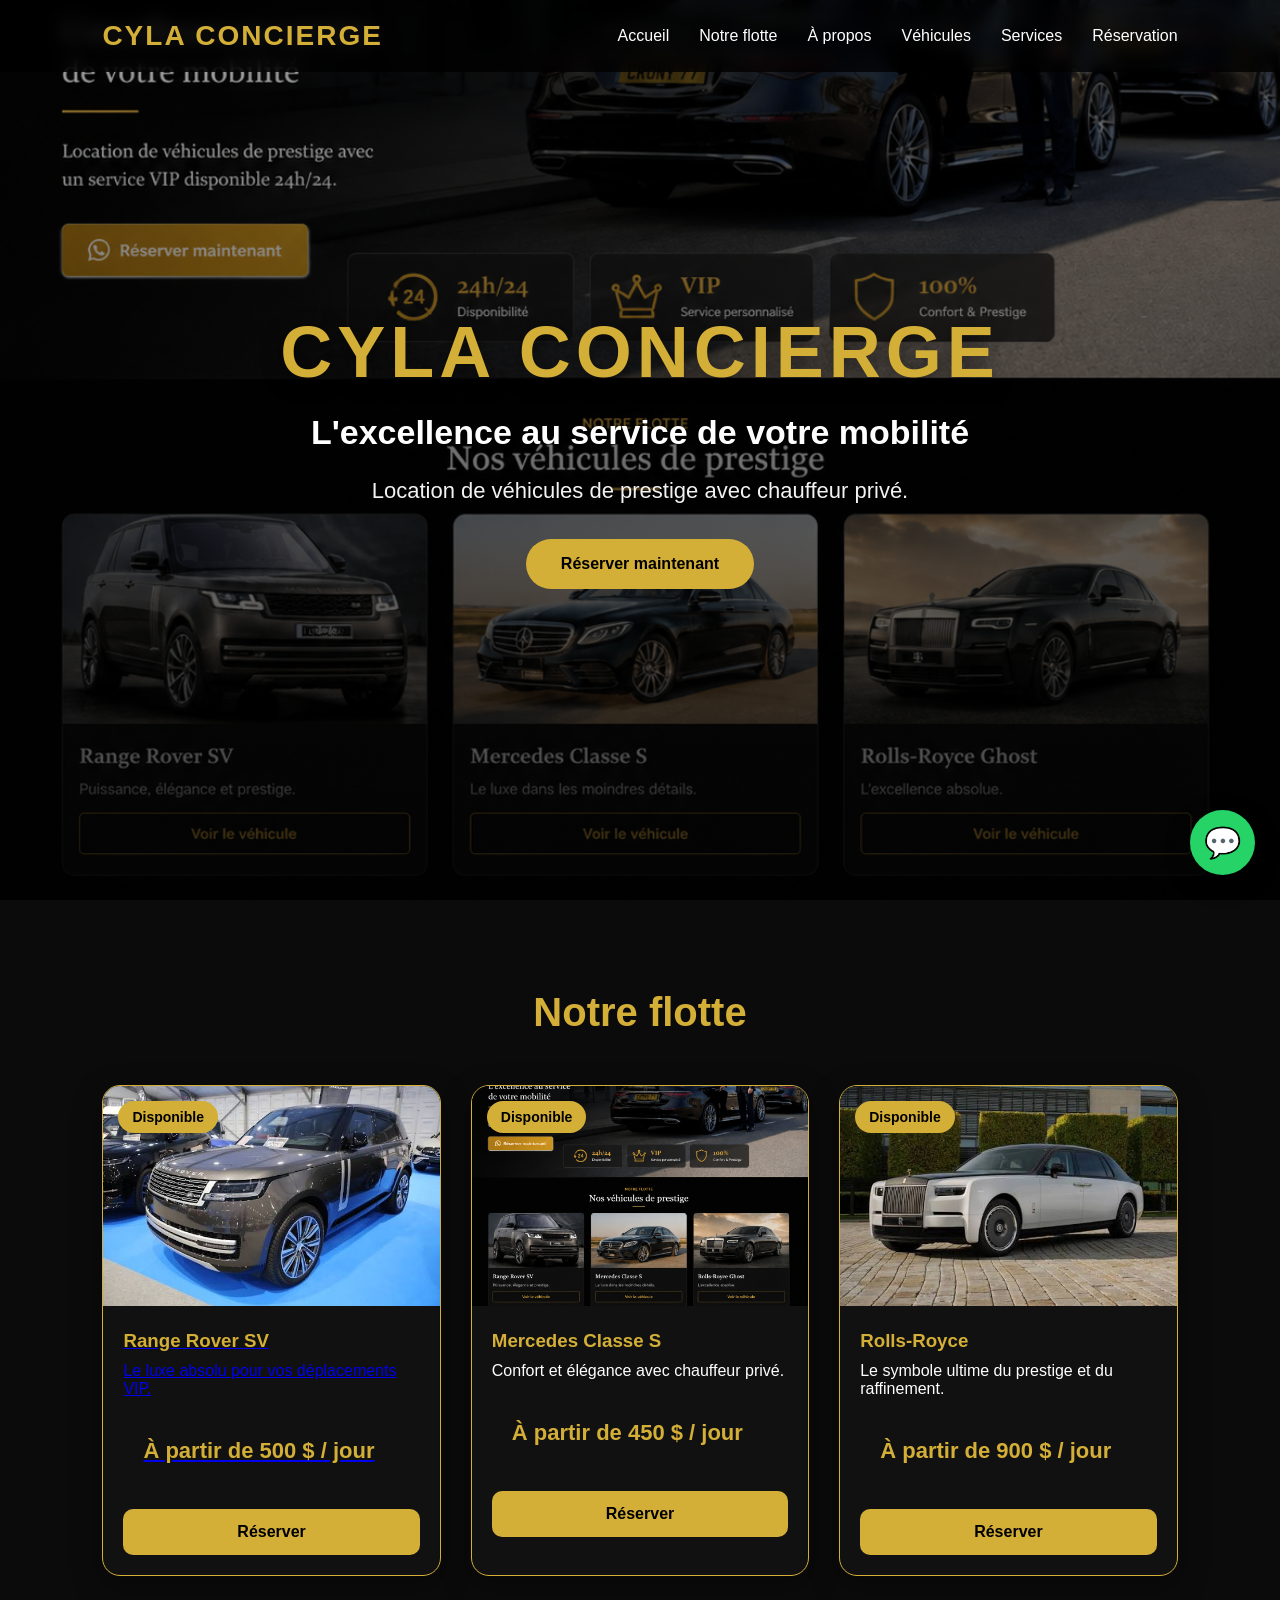
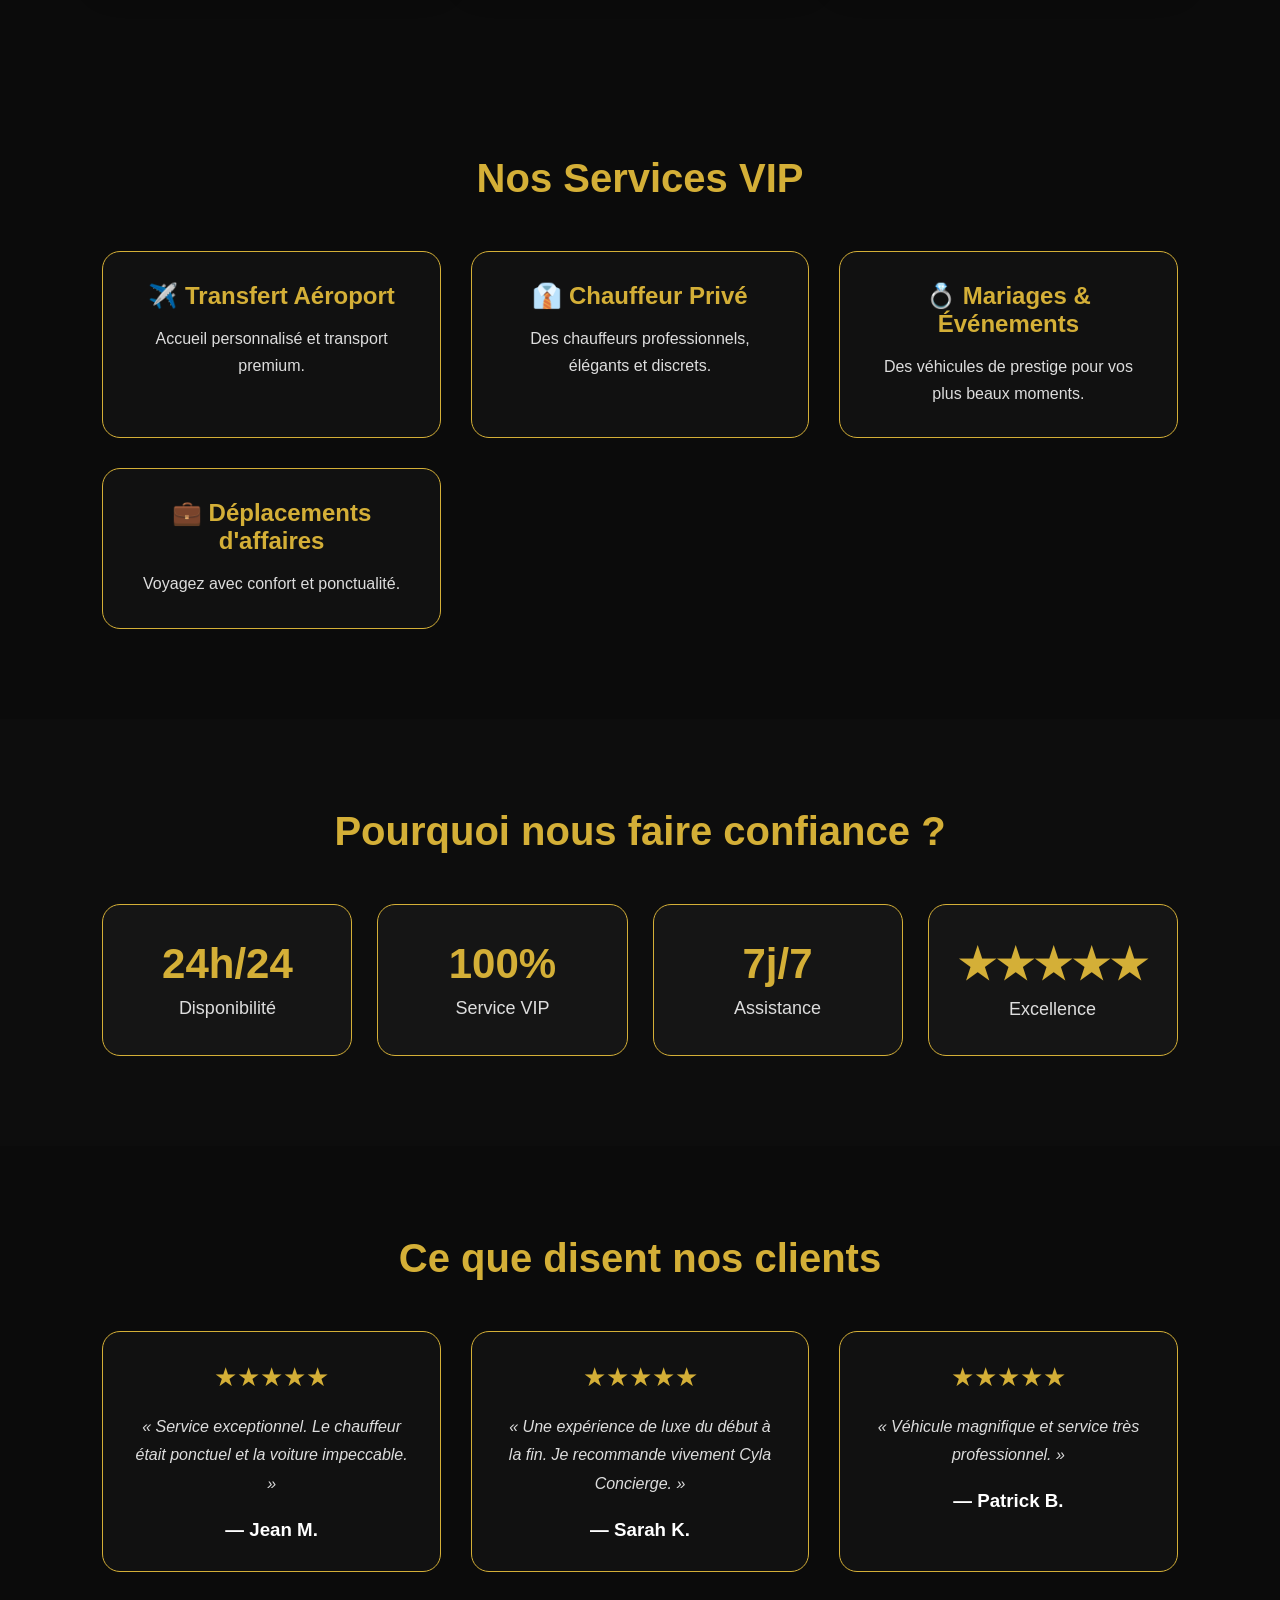
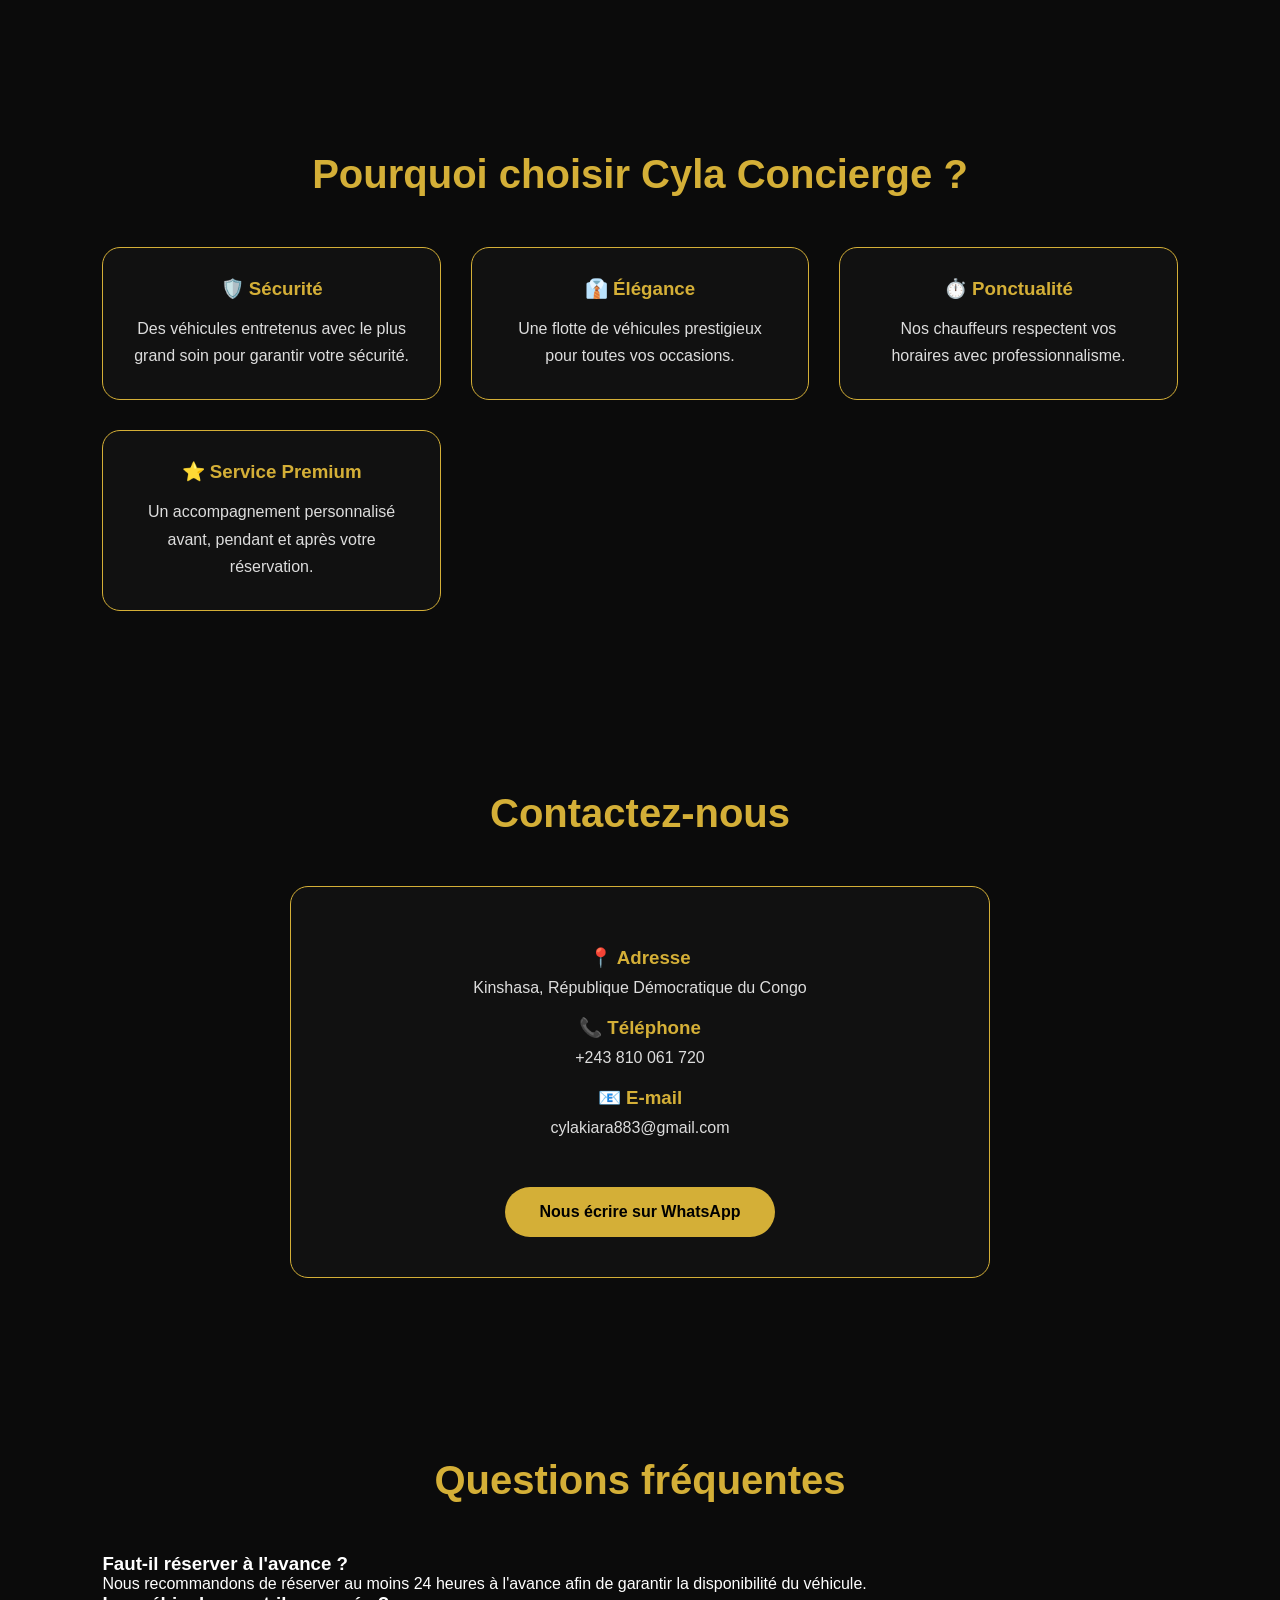
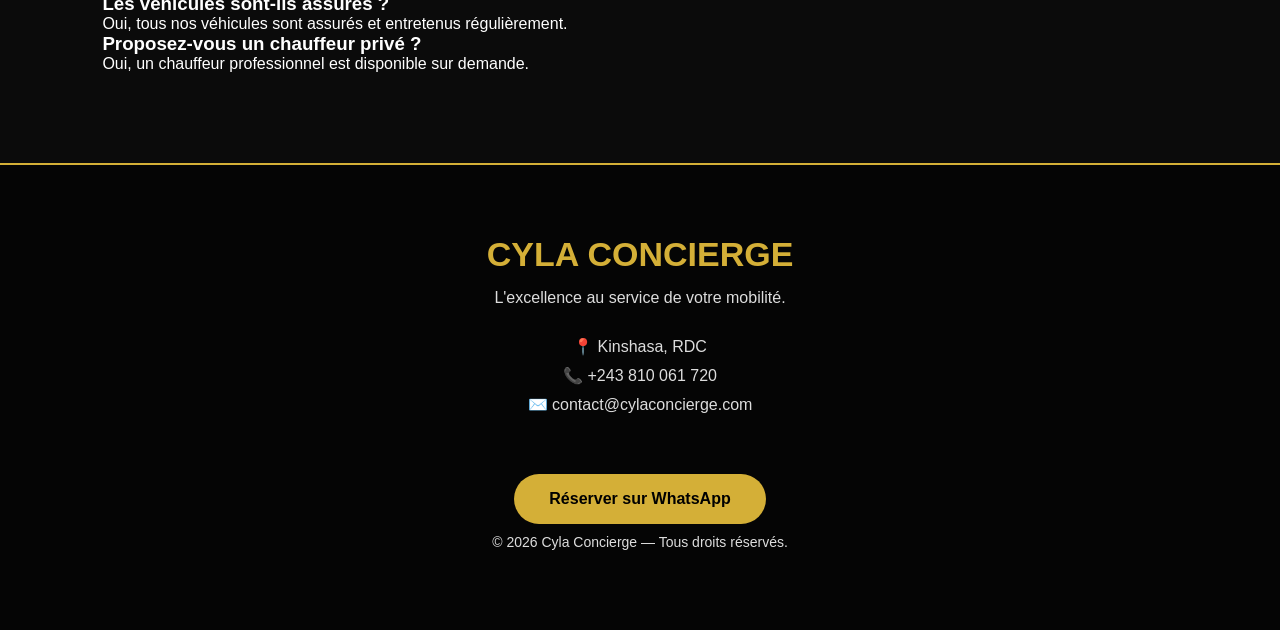
==== index.html @ 470117e9 "Update index.html" ====
<!DOCTYPE html>
<html lang="fr">
<head>
    <meta charset="UTF-8">
    <meta name="viewport" content="width=device-width, initial-scale=1.0">
    <title>Cyla Concierge</title>

    <link rel="stylesheet" href="style.css">
</head>

<body>

<nav>
    <div class="logo">CYLA CONCIERGE</div>

    <div class="menu">
        <a href="#hero">Accueil</a>
        <a href="flotte.html">Notre flotte</a>
        <a href="about.html">À propos</a>
        <a href="#vehicules">Véhicules</a>
        <a href="#services">Services</a>
        <a href="#reservation">Réservation</a>
    </div>
</nav>

<header class="hero" id="hero">

    <div class="slider">

        <img src="images/hero-mercedes.png" class="slide active" alt="Mercedes">

        <img src="images/range-rover.jpeg" class="slide" alt="Range Rover">

        <img src="images/rolls-royce.jpeg" class="slide" alt="Rolls Royce">

    </div>

    <div class="hero-content">

        <h1>CYLA CONCIERGE</h1>

        <h2>L'excellence au service de votre mobilité</h2>

        <p>
            Location de véhicules de prestige avec chauffeur privé.
        </p>

        <a href="https://wa.me/243810061720" class="btn-whatsapp">
            Réserver maintenant
        </a>

    </div>

</header>

<section id="vehicules">

    <h2>Notre flotte</h2>

    <div class="vehicules">

<div class="voiture">
    <span class="badge">Disponible</span>

    <a href="range-rover.html">

        <img src="images/range-rover.jpeg" alt="Range Rover SV">

        <h3>Range Rover SV</h3>

        <p>Le luxe absolu pour vos déplacements VIP.</p>

<p class="prix">À partir de 500 $ / jour</p>
    </a>

    <a href="https://wa.me/243810061720?text=Bonjour%20Cyla%20Concierge,%20je%20souhaite%20réserver%20le%20Range%20Rover%20SV." class="btn-reserver">
        Réserver
    </a>

</div>

<div class="voiture fade-in">
    <span class="badge">Disponible</span>

    <img src="images/hero-mercedes.png" alt="Mercedes Classe S">

    <h3>Mercedes Classe S</h3>

    <p>Confort et élégance avec chauffeur privé.</p>

<p class="prix">À partir de 450 $ / jour</p>
    <a href="https://wa.me/243810061720?text=Bonjour%20Cyla%20Concierge,%20je%20souhaite%20réserver%20la%20Mercedes%20Classe%20S." class="btn-reserver">
        Réserver
    </a>

</div>

<div class="voiture fade-in">
    <span class="badge">Disponible</span>

    <img src="images/rolls-royce.jpeg" alt="Rolls-Royce">

    <h3>Rolls-Royce</h3>

    <p>Le symbole ultime du prestige et du raffinement.</p>

<p class="prix">À partir de 900 $ / jour</p>
    <a href="https://wa.me/243810061720?text=Bonjour%20Cyla%20Concierge,%20je%20souhaite%20réserver%20la%20Rolls-Royce." class="btn-reserver">
        Réserver
    </a>

</div>

</section>

<section id="services">

    <h2>Nos Services VIP</h2>

    <div class="services">

        <div class="service">
            <h3>✈️ Transfert Aéroport</h3>
            <p>Accueil personnalisé et transport premium.</p>
        </div>

        <div class="service">
            <h3>👔 Chauffeur Privé</h3>
            <p>Des chauffeurs professionnels, élégants et discrets.</p>
        </div>

        <div class="service">
            <h3>💍 Mariages & Événements</h3>
            <p>Des véhicules de prestige pour vos plus beaux moments.</p>
        </div>

        <div class="service">
            <h3>💼 Déplacements d'affaires</h3>
            <p>Voyagez avec confort et ponctualité.</p>
        </div>

    </div>

</section>
<section class="statistiques">

    <h2>Pourquoi nous faire confiance ?</h2>

    <div class="stats">

        <div class="stat">
            <h3>24h/24</h3>
            <p>Disponibilité</p>
        </div>

        <div class="stat">
            <h3>100%</h3>
            <p>Service VIP</p>
        </div>

        <div class="stat">
            <h3>7j/7</h3>
            <p>Assistance</p>
        </div>

        <div class="stat">
            <h3>★★★★★</h3>
            <p>Excellence</p>
        </div>

    </div>

</section>
<section class="avis">

    <h2>Ce que disent nos clients</h2>

    <div class="avis-grid">

        <div class="avis-card">
            <div class="etoiles">★★★★★</div>
            <p>
                « Service exceptionnel. Le chauffeur était ponctuel et la voiture impeccable. »
            </p>
            <h3>— Jean M.</h3>
        </div>

        <div class="avis-card">
            <div class="etoiles">★★★★★</div>
            <p>
                « Une expérience de luxe du début à la fin. Je recommande vivement Cyla Concierge. »
            </p>
            <h3>— Sarah K.</h3>
        </div>

        <div class="avis-card">
            <div class="etoiles">★★★★★</div>
            <p>
                « Véhicule magnifique et service très professionnel. »
            </p>
            <h3>— Patrick B.</h3>
        </div>

    </div>

</section>
<section class="pourquoi">

    <h2>Pourquoi choisir Cyla Concierge ?</h2>

    <div class="pourquoi-grid">

        <div class="pourquoi-card">
            <h3>🛡️ Sécurité</h3>
            <p>Des véhicules entretenus avec le plus grand soin pour garantir votre sécurité.</p>
        </div>

        <div class="pourquoi-card">
            <h3>👔 Élégance</h3>
            <p>Une flotte de véhicules prestigieux pour toutes vos occasions.</p>
        </div>

        <div class="pourquoi-card">
            <h3>⏱️ Ponctualité</h3>
            <p>Nos chauffeurs respectent vos horaires avec professionnalisme.</p>
        </div>

        <div class="pourquoi-card">
            <h3>⭐ Service Premium</h3>
            <p>Un accompagnement personnalisé avant, pendant et après votre réservation.</p>
        </div>

    </div>

</section>
<section id="contact">

    <h2>Contactez-nous</h2>

    <div class="contact-container">

        <div class="contact-info">

            <h3>📍 Adresse</h3>
            <p>Kinshasa, République Démocratique du Congo</p>

            <h3>📞 Téléphone</h3>
            <p>+243 810 061 720</p>

            <h3>📧 E-mail</h3>
            <p>cylakiara883@gmail.com</p>

            <a href="https://wa.me/243810061720" class="btn-whatsapp">
                Nous écrire sur WhatsApp
            </a>

        </div>

    </div>

</section>

<section class="faq">

    <h2>Questions fréquentes</h2>

    <div class="faq-item">
        <h3>Faut-il réserver à l'avance ?</h3>
        <p>Nous recommandons de réserver au moins 24 heures à l'avance afin de garantir la disponibilité du véhicule.</p>
    </div>

    <div class="faq-item">
        <h3>Les véhicules sont-ils assurés ?</h3>
        <p>Oui, tous nos véhicules sont assurés et entretenus régulièrement.</p>
    </div>

    <div class="faq-item">
        <h3>Proposez-vous un chauffeur privé ?</h3>
        <p>Oui, un chauffeur professionnel est disponible sur demande.</p>
    </div>

</section>

<footer class="footer">

    <h2>CYLA CONCIERGE</h2>

    <p>L'excellence au service de votre mobilité.</p>

    <div class="footer-contact">

        <p>📍 Kinshasa, RDC</p>

        <p>📞 +243 810 061 720</p>

        <p>✉️ contact@cylaconcierge.com</p>

    </div>

    <a href="https://wa.me/243810061720" class="btn-whatsapp">
        Réserver sur WhatsApp
    </a>

    <p class="copyright">
        © 2026 Cyla Concierge — Tous droits réservés.
    </p>

</footer>

<a href="https://wa.me/243810061720?text=Bonjour%20Cyla%20Concierge,%20je%20souhaite%20obtenir%20des%20informations."
   class="whatsapp-float"
   target="_blank"
   aria-label="Contacter Cyla Concierge sur WhatsApp">

    💬

</a>

<script src="script.js"></script>

</body>
</html>
---- style.css ----
/* ==========================
   CYLA CONCIERGE V2
========================== */

*{
    margin:0;
    padding:0;
    box-sizing:border-box;
}

html{
    scroll-behavior:smooth;
}

body{
    font-family:Arial, Helvetica, sans-serif;
    background:#0b0b0b;
    color:white;
}

/* NAVIGATION */

nav{
    position:fixed;
    top:0;
    left:0;
    width:100%;
    display:flex;
    justify-content:space-between;
    align-items:center;
    padding:20px 8%;
    background:rgba(0,0,0,.75);
    backdrop-filter:blur(8px);
    z-index:1000;
}

.logo{
    color:#d4af37;
    font-size:28px;
    font-weight:bold;
    letter-spacing:2px;
}

.menu{
    display:flex;
    gap:30px;
}

.menu a{
    color:white;
    text-decoration:none;
    transition:.3s;
}

.menu a:hover{
    color:#d4af37;
}

/* HERO */

.hero{
    position:relative;
    height:100vh;
    overflow:hidden;
}

.slider{
    position:absolute;
    inset:0;
}

.slide{
    position:absolute;
    inset:0;
    width:100%;
    height:100%;
    object-fit:cover;
    opacity:0;
    transition:opacity 1s ease;
}

.slide.active{
    opacity:1;
}

.hero::before{
    content:"";
    position:absolute;
    inset:0;
    background:rgba(0,0,0,.55);
    z-index:1;
}

.hero-content{
    position:relative;
    z-index:2;
    height:100%;
    display:flex;
    flex-direction:column;
    justify-content:center;
    align-items:center;
    text-align:center;
    padding:20px;
}

.hero-content h1{
    font-size:72px;
    color:#d4af37;
    text-transform:uppercase;
    letter-spacing:5px;
    text-shadow:0 4px 20px rgba(0,0,0,.6);
}

.hero-content h2{
    font-size:34px;
    margin:20px 0;
    color:white;
}

.hero-content p{
    font-size:22px;
    color:#f2f2f2;
    max-width:700px;
    line-height:1.7;
}

/* BOUTON */

.btn-whatsapp{
    display:inline-block;
    margin-top:30px;
    background:#d4af37;
    color:#000;
    padding:16px 35px;
    border-radius:40px;
    text-decoration:none;
    font-weight:bold;
    transition:.3s;
}

.btn-whatsapp:hover{
    background:white;
}

/* TITRES */

section{
    padding:90px 8%;
}

section h2{
    text-align:center;
    color:#d4af37;
    font-size:40px;
    margin-bottom:50px;
}

/* VEHICULES */

.vehicules{
    display:grid;
    grid-template-columns:repeat(auto-fit,minmax(280px,1fr));
    gap:30px;
}

.voiture{
    background:#111;
    border:1px solid #d4af37;
    border-radius:18px;
    overflow:hidden;
    transition:.4s;
}

.voiture:hover{
    transform:translateY(-12px);
}

.voiture img{
    width:100%;
    height:220px;
    object-fit:cover;
}

.voiture h3{
    color:#d4af37;
    padding:20px 20px 10px;
}

.voiture p{
    padding:0 20px 25px;
}

/* MOBILE */

@media(max-width:768px){

.hero-content h1{
    font-size:42px;
}

.hero-content h2{
    font-size:24px;
}

nav{
    flex-direction:column;
}

.menu{
    margin-top:15px;
    gap:18px;
    flex-wrap:wrap;
    justify-content:center;
}

}
/* Bouton des véhicules */

.btn-reserver{
    display:block;
    margin:20px;
    padding:14px;
    text-align:center;
    text-decoration:none;
    background:#d4af37;
    color:#000;
    border-radius:10px;
    font-weight:bold;
    transition:.3s;
}

.btn-reserver:hover{
    background:white;
    transform:scale(1.03);
}

.voiture{
    box-shadow:0 10px 30px rgba(0,0,0,.35);
}

.voiture:hover{
    transform:translateY(-12px) scale(1.02);
    box-shadow:0 20px 45px rgba(212,175,55,.35);
}
/* Apparition élégante */

.fade-in{
    opacity:0;
    transform:translateY(40px);
    transition:all .8s ease;
}

.fade-in.visible{
    opacity:1;
    transform:translateY(0);
}
/* Effet luxe sur les images */

.voiture{
    overflow:hidden;
}

.voiture img{
    transition:transform .6s ease;
}

.voiture:hover img{
    transform:scale(1.08);
}
.voiture{
    transition:transform .4s ease, box-shadow .4s ease;
}

.voiture:hover{
    transform:translateY(-10px);
    box-shadow:0 15px 40px rgba(212,175,55,.35);
}
/* ===== SERVICES VIP ===== */

.services{
    display:grid;
    grid-template-columns:repeat(auto-fit,minmax(260px,1fr));
    gap:30px;
    margin-top:40px;
}

.service{
    background:#111;
    border:1px solid #d4af37;
    border-radius:18px;
    padding:30px;
    text-align:center;
    transition:.4s;
}

.service h3{
    color:#d4af37;
    margin-bottom:15px;
    font-size:24px;
}

.service p{
    color:#ddd;
    line-height:1.7;
}

.service:hover{
    transform:translateY(-10px);
    box-shadow:0 15px 40px rgba(212,175,55,.35);
}
/* ===== STATISTIQUES ===== */

.statistiques{
    background:#0d0d0d;
    padding:90px 8%;
    text-align:center;
}

.statistiques h2{
    color:#d4af37;
    margin-bottom:50px;
}

.stats{
    display:grid;
    grid-template-columns:repeat(auto-fit,minmax(180px,1fr));
    gap:25px;
}

.stat{
    background:#151515;
    border:1px solid #d4af37;
    border-radius:18px;
    padding:35px 20px;
    transition:.4s;
}

.stat:hover{
    transform:translateY(-8px);
    box-shadow:0 15px 35px rgba(212,175,55,.3);
}

.stat h3{
    color:#d4af37;
    font-size:42px;
    margin-bottom:10px;
}

.stat p{
    color:#ddd;
    font-size:18px;
}
/* ===== FOOTER ===== */

.footer{
    background:#050505;
    text-align:center;
    padding:70px 20px;
    border-top:2px solid #d4af37;
}

.footer h2{
    color:#d4af37;
    margin-bottom:15px;
    font-size:34px;
}

.footer p{
    color:#ddd;
    margin:10px 0;
}

.footer-contact{
    margin:30px 0;
}

.copyright{
    margin-top:40px;
    color:#888;
    font-size:14px;
}
/* ===== PAGE DÉTAIL VÉHICULE ===== */

.detail-voiture{
    max-width:1200px;
    margin:120px auto 80px;
    display:grid;
    grid-template-columns:1fr 1fr;
    gap:50px;
    align-items:center;
    padding:0 30px;
}

.detail-image{
    width:100%;
    border-radius:20px;
    border:2px solid #d4af37;
}

.detail-info h1{
    color:#d4af37;
    font-size:48px;
    margin-bottom:15px;
}

.detail-info h2{
    margin:20px 0;
}

.detail-info p{
    line-height:1.8;
    color:#ddd;
}

.detail-info ul{
    margin:25px 0;
    padding-left:20px;
}

.detail-info li{
    margin-bottom:12px;
}

@media(max-width:768px){

.detail-voiture{
    grid-template-columns:1fr;
}

.detail-info h1{
    font-size:36px;
}

}
/* Carte cliquable */

.voiture a:first-child{
    text-decoration:none;
    color:inherit;
    display:block;
}

.voiture a:first-child:hover h3{
    color:#f0c95d;
}
/* ===== BADGE ===== */

.badge{
    position:absolute;
    top:15px;
    left:15px;
    background:#d4af37;
    color:#000;
    padding:8px 14px;
    border-radius:20px;
    font-size:14px;
    font-weight:bold;
    z-index:5;
}

.voiture{
    position:relative;
    overflow:hidden;
}

.prix{
    color:#d4af37;
    font-size:22px;
    font-weight:bold;
    margin:15px 20px;
}
/* Effet de brillance */

.voiture::before{
    content:"";
    position:absolute;
    top:0;
    left:-120%;
    width:60%;
    height:100%;
    background:linear-gradient(
        90deg,
        transparent,
        rgba(255,255,255,0.25),
        transparent
    );
    transform:skewX(-25deg);
    transition:left .8s ease;
}

.voiture:hover::before{
    left:160%;
}
/* ===== AVIS CLIENTS ===== */

.avis{
    padding:90px 8%;
    text-align:center;
}

.avis h2{
    color:#d4af37;
    margin-bottom:50px;
}

.avis-grid{
    display:grid;
    grid-template-columns:repeat(auto-fit,minmax(280px,1fr));
    gap:30px;
}

.avis-card{
    background:#111;
    border:1px solid #d4af37;
    border-radius:18px;
    padding:30px;
    transition:.4s;
}

.avis-card:hover{
    transform:translateY(-10px);
    box-shadow:0 15px 40px rgba(212,175,55,.35);
}

.etoiles{
    color:#d4af37;
    font-size:26px;
    margin-bottom:20px;
}

.avis-card p{
    color:#ddd;
    line-height:1.8;
    font-style:italic;
}

.avis-card h3{
    color:#fff;
    margin-top:20px;
}
/* ===== POURQUOI CYLA CONCIERGE ===== */

.pourquoi{
    padding:90px 8%;
    text-align:center;
}

.pourquoi h2{
    color:#d4af37;
    margin-bottom:50px;
}

.pourquoi-grid{
    display:grid;
    grid-template-columns:repeat(auto-fit,minmax(250px,1fr));
    gap:30px;
}

.pourquoi-card{
    background:#111;
    border:1px solid #d4af37;
    border-radius:18px;
    padding:30px;
    transition:.4s;
}

.pourquoi-card:hover{
    transform:translateY(-10px);
    box-shadow:0 15px 40px rgba(212,175,55,.35);
}

.pourquoi-card h3{
    color:#d4af37;
    margin-bottom:15px;
}

.pourquoi-card p{
    color:#ddd;
    line-height:1.7;
}
/* ===== CONTACT ===== */

#contact{
    padding:90px 8%;
    text-align:center;
}

.contact-container{
    max-width:700px;
    margin:auto;
}

.contact-info{
    background:#111;
    border:1px solid #d4af37;
    border-radius:18px;
    padding:40px;
}

.contact-info h3{
    color:#d4af37;
    margin-top:20px;
}

.contact-info p{
    color:#ddd;
    margin-top:10px;
    margin-bottom:20px;
}
/* ===== MENU PREMIUM ===== */

.menu a{
    position:relative;
}

.menu a::after{
    content:"";
    position:absolute;
    left:0;
    bottom:-8px;
    width:0;
    height:2px;
    background:#d4af37;
    transition:width .3s ease;
}

.menu a:hover::after{
    width:100%;
}
.logo{
    transition:.3s;
    cursor:pointer;
}

.logo:hover{
    color:#f8d568;
    letter-spacing:3px;
}
/* ===== HERO PREMIUM ===== */

.hero{
    position:relative;
    height:100vh;
    overflow:hidden;
}

.slider{
    position:absolute;
    inset:0;
}

.slide{
    position:absolute;
    inset:0;
    width:100%;
    height:100%;
    object-fit:cover;
    opacity:0;
    transform:scale(1.08);
    transition:opacity 1.5s ease, transform 6s ease;
}

.slide.active{
    opacity:1;
    transform:scale(1);
}

.hero::before{
    content:"";
    position:absolute;
    inset:0;
    background:linear-gradient(
        rgba(0,0,0,0.35),
        rgba(0,0,0,0.75)
    );
    z-index:1;
}
/* ===== PAGE RÉSERVATION ===== */

.reservation-page{
    max-width:800px;
    margin:120px auto;
    padding:30px;
}

.reservation-page h1{
    color:#d4af37;
    text-align:center;
    margin-bottom:40px;
}

.reservation-form{
    display:flex;
    flex-direction:column;
    gap:20px;
}

.reservation-form input,
.reservation-form select,
.reservation-form textarea{

    background:#111;
    color:white;
    border:1px solid #d4af37;
    border-radius:10px;
    padding:16px;
    font-size:16px;
}

.reservation-form button{

    background:#d4af37;
    color:black;
    border:none;
    padding:18px;
    border-radius:10px;
    cursor:pointer;
    font-size:18px;
    font-weight:bold;
}

.reservation-form button:hover{

    background:white;
}

/* ===== BOUTON WHATSAPP FLOTTANT ===== */

.whatsapp-float{
    position:fixed;
    bottom:25px;
    right:25px;
    width:65px;
    height:65px;
    background:#25D366;
    color:white;
    border-radius:50%;
    display:flex;
    justify-content:center;
    align-items:center;
    font-size:30px;
    text-decoration:none;
    box-shadow:0 8px 25px rgba(0,0,0,.35);
    z-index:9999;
    transition:.3s;
}

.whatsapp-float:hover{
    transform:scale(1.12);
    background:#1ebc59;
}

/* ===== GALERIE ===== */

.galerie{
    display:flex;
    flex-direction:column;
    gap:20px;
}

.miniatures{
    display:flex;
    gap:15px;
    justify-content:center;
    flex-wrap:wrap;
}

.miniatures img{
    width:110px;
    height:80px;
    object-fit:cover;
    border-radius:10px;
    border:2px solid #d4af37;
    cursor:pointer;
    transition:.3s;
}

.miniatures img:hover{
    transform:scale(1.08);
}

/* ===== À PROPOS ===== */

.about{
    max-width:900px;
    margin:120px auto;
    padding:40px;
    text-align:center;
}

.about h1{
    color:#d4af37;
    font-size:50px;
    margin-bottom:40px;
}

.about p{
    font-size:20px;
    color:#ddd;
    line-height:1.9;
    margin-bottom:25px;
}
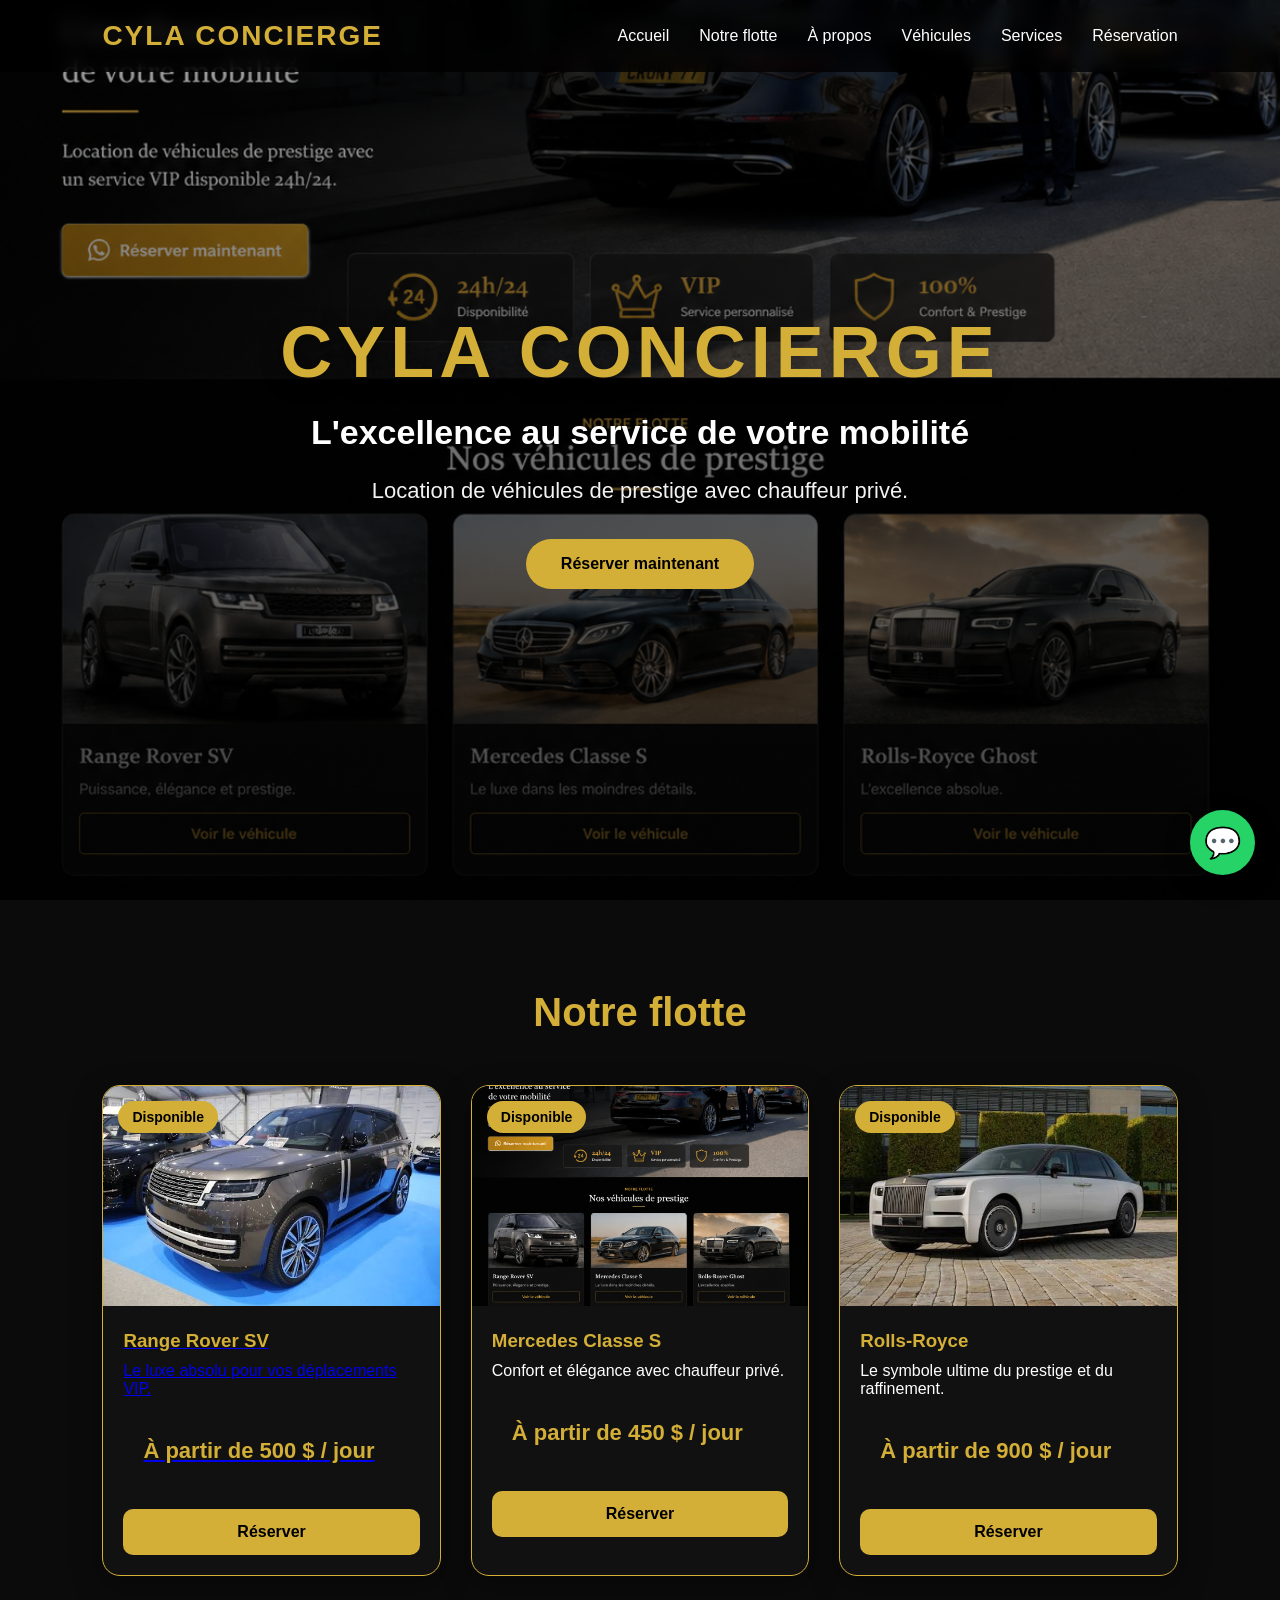
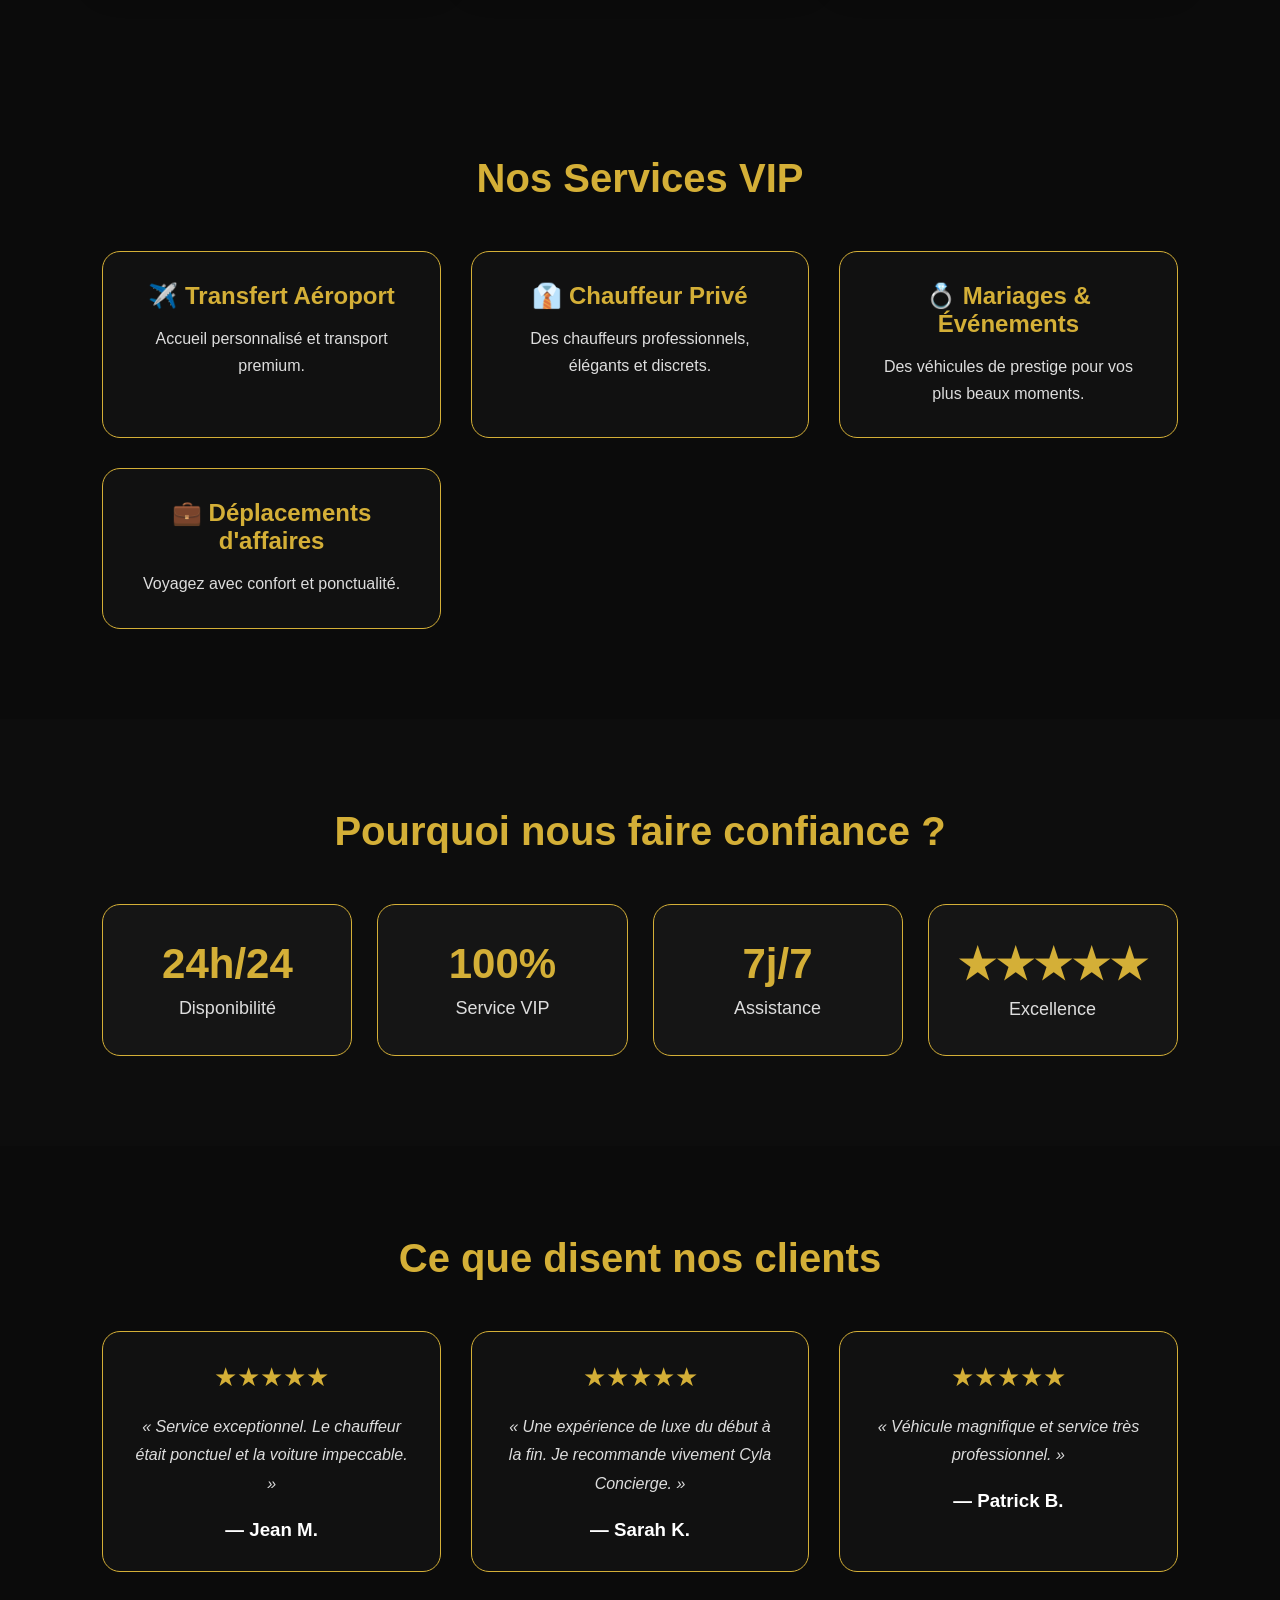
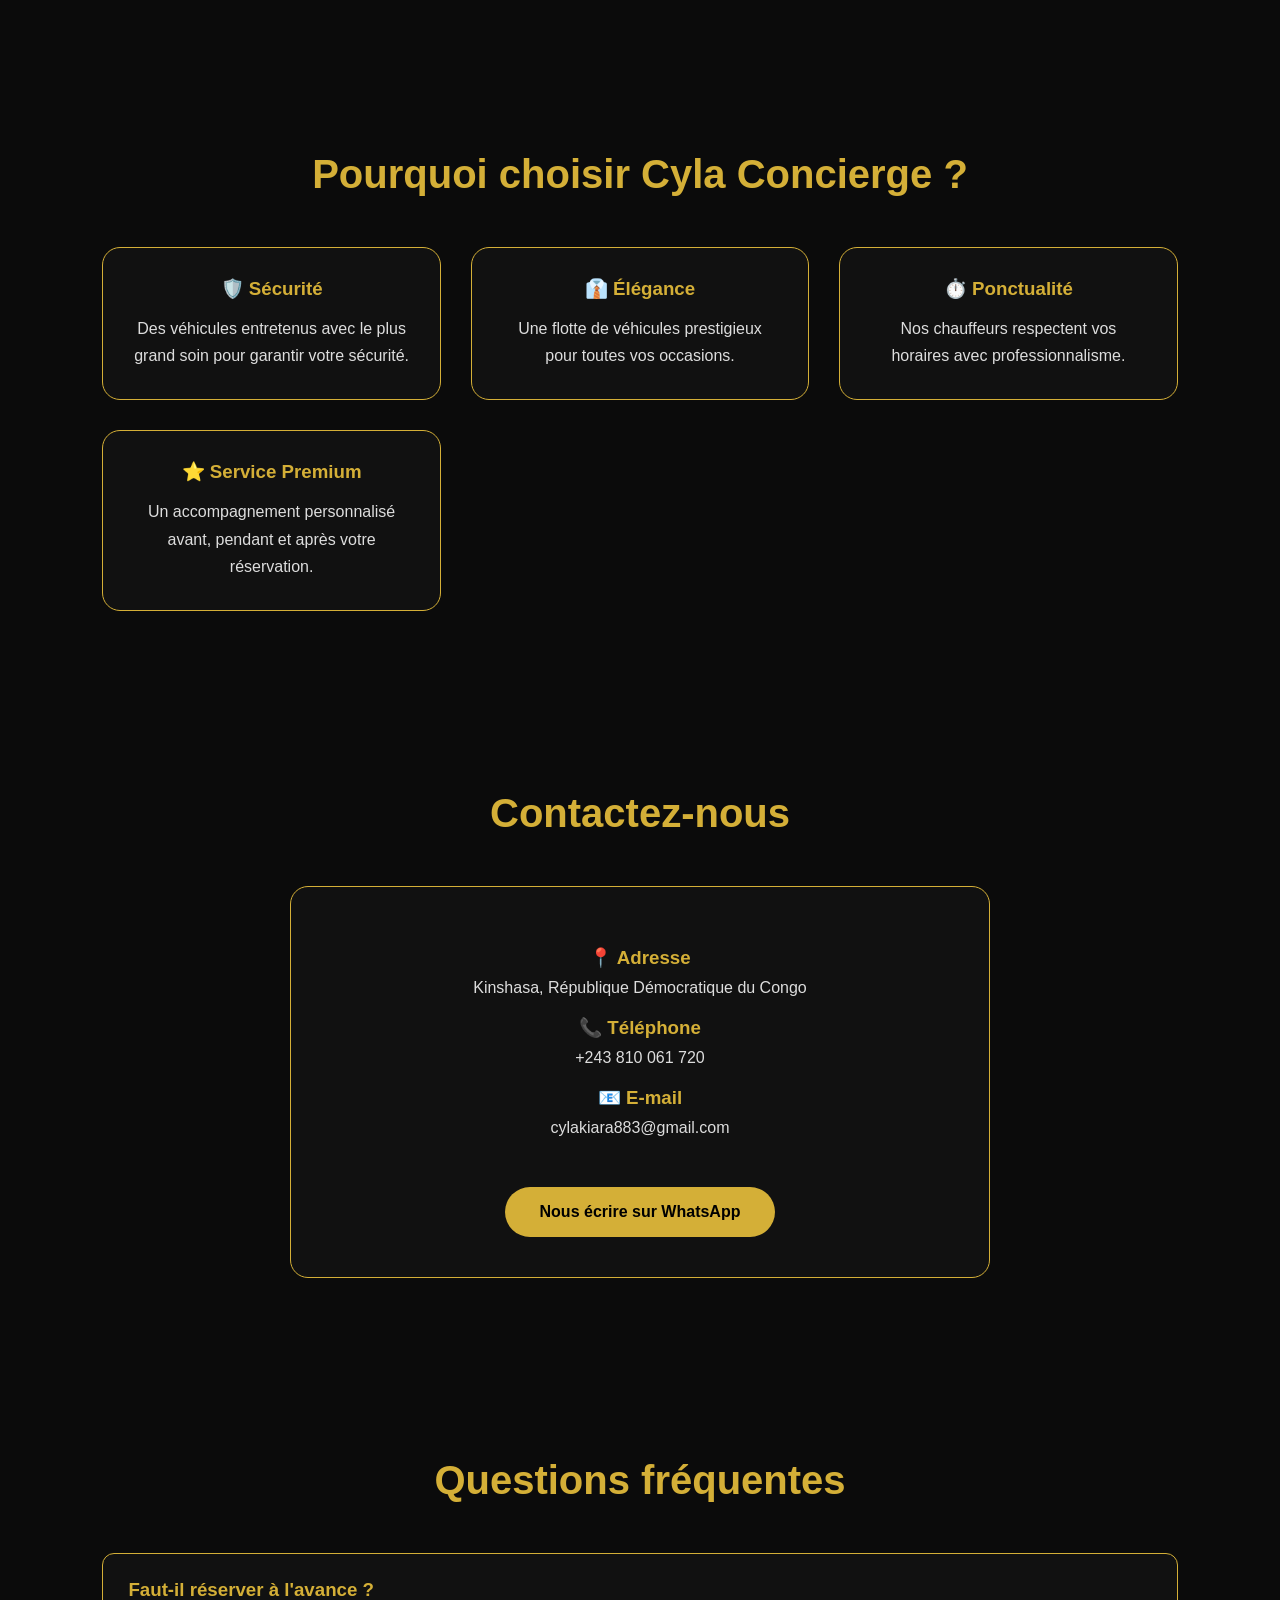
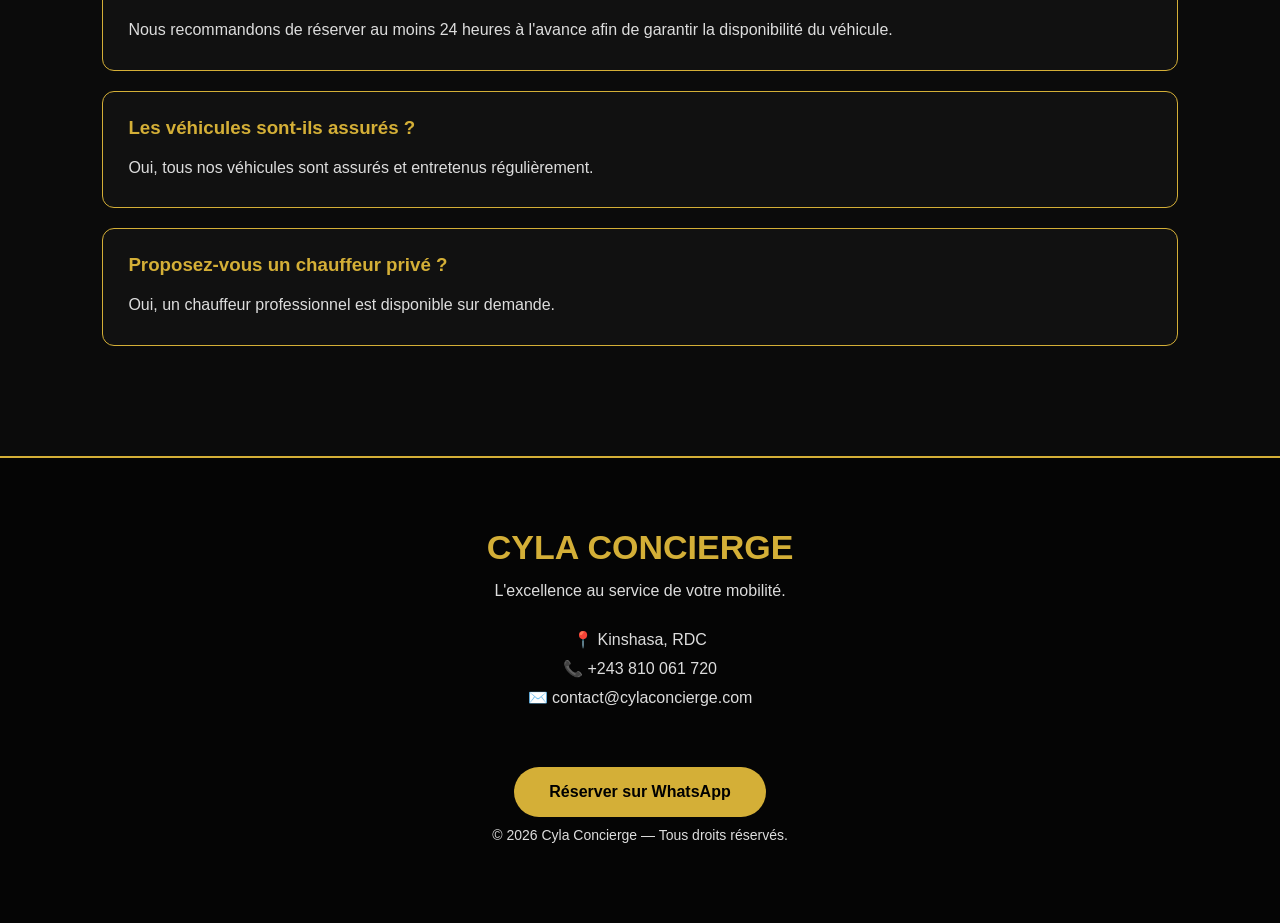
==== commit fbb55e18: "Update index.html" ====
--- a/index.html
+++ b/index.html
@@ -2,8 +2,18 @@
 <html lang="fr">
 <head>
     <meta charset="UTF-8">
+
     <meta name="viewport" content="width=device-width, initial-scale=1.0">
-    <title>Cyla Concierge</title>
+
+    <title>Cyla Concierge | Location de voitures de luxe à Kinshasa</title>
+
+    <meta name="description"
+          content="Cyla Concierge propose la location de voitures de luxe à Kinshasa : Range Rover SV, Mercedes Classe S, Rolls-Royce et chauffeur privé.">
+
+    <meta name="keywords"
+          content="location voiture Kinshasa, location voiture de luxe RDC, chauffeur privé Kinshasa, Range Rover Kinshasa, Mercedes Classe S RDC">
+
+    <meta name="author" content="Cyla Concierge">
 
     <link rel="stylesheet" href="style.css">
 </head>
--- a/style.css
+++ b/style.css
@@ -799,4 +799,34 @@
     color:#ddd;
     line-height:1.9;
     margin-bottom:25px;
+}
+
+/* ===== FAQ ===== */
+
+.faq{
+    padding:90px 8%;
+}
+
+.faq h2{
+    text-align:center;
+    color:#d4af37;
+    margin-bottom:50px;
+}
+
+.faq-item{
+    background:#111;
+    border:1px solid #d4af37;
+    border-radius:12px;
+    padding:25px;
+    margin-bottom:20px;
+}
+
+.faq-item h3{
+    color:#d4af37;
+    margin-bottom:15px;
+}
+
+.faq-item p{
+    color:#ddd;
+    line-height:1.8;
 }
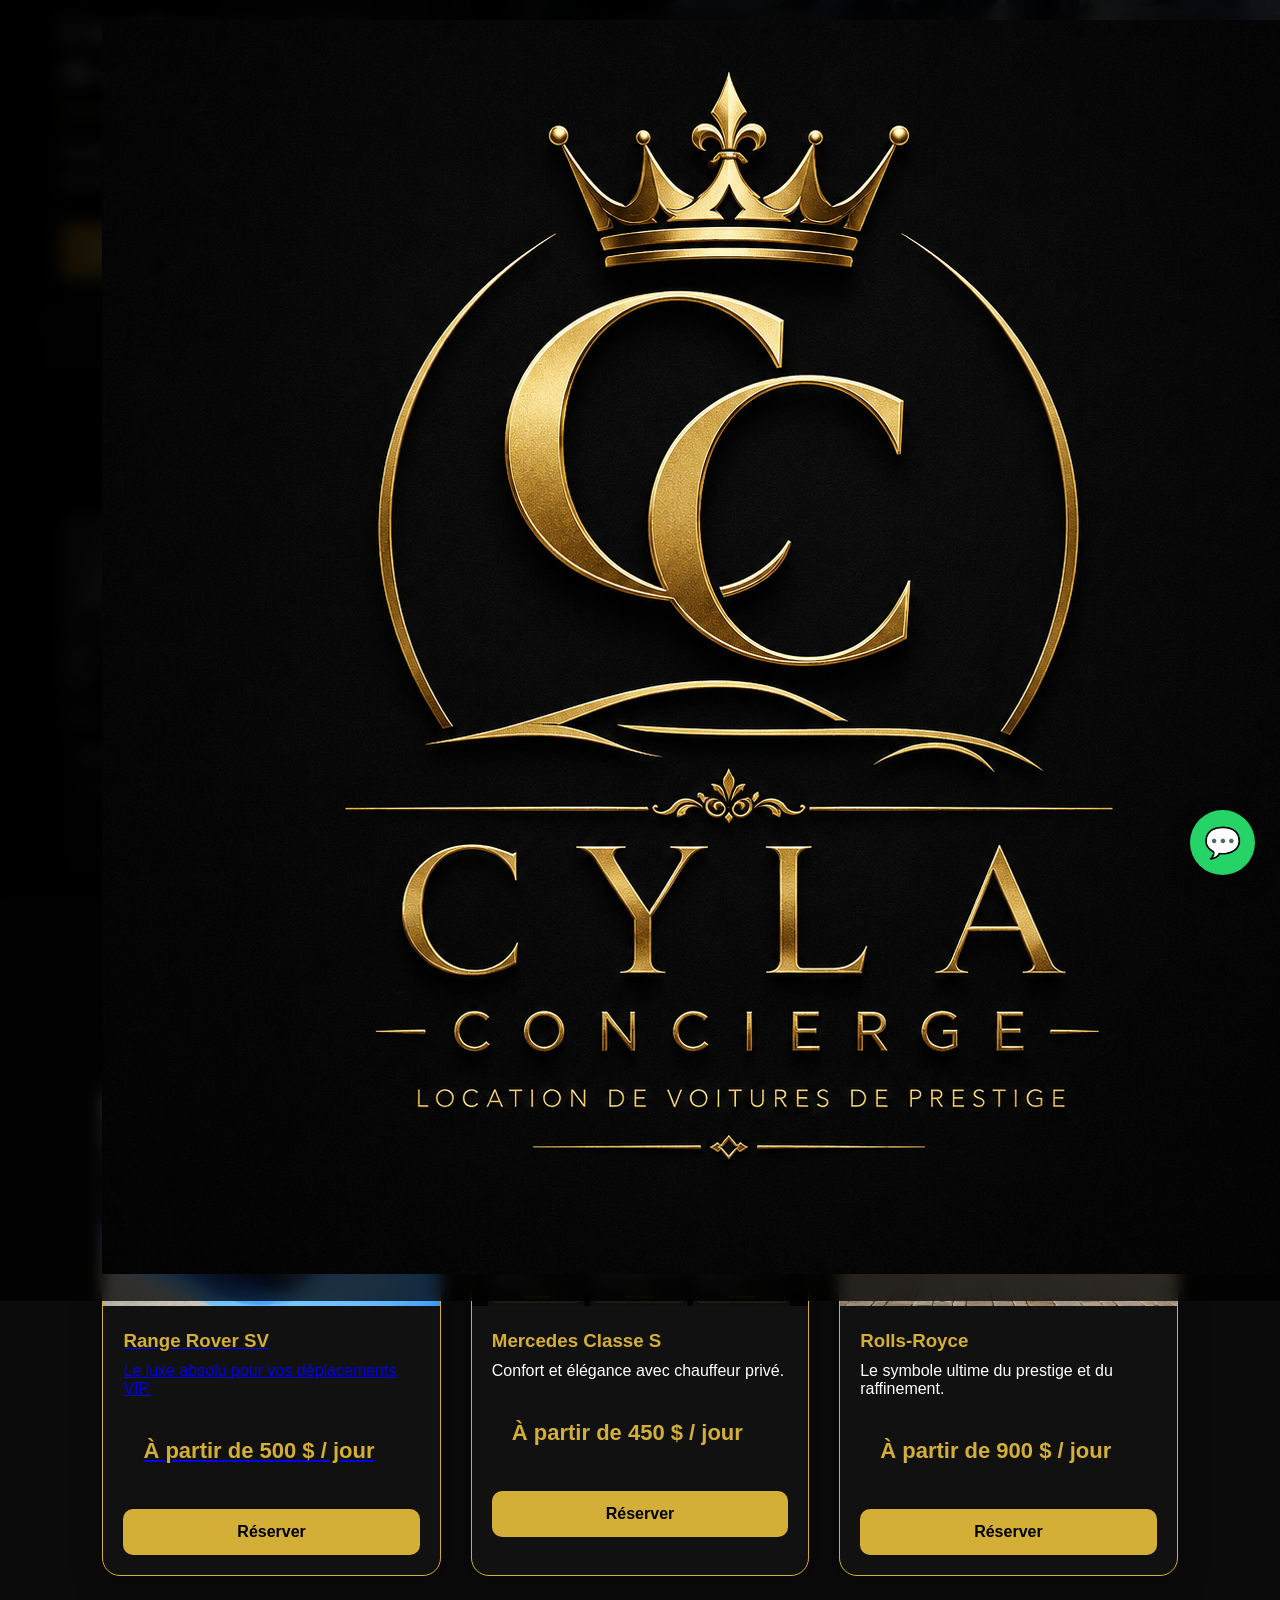
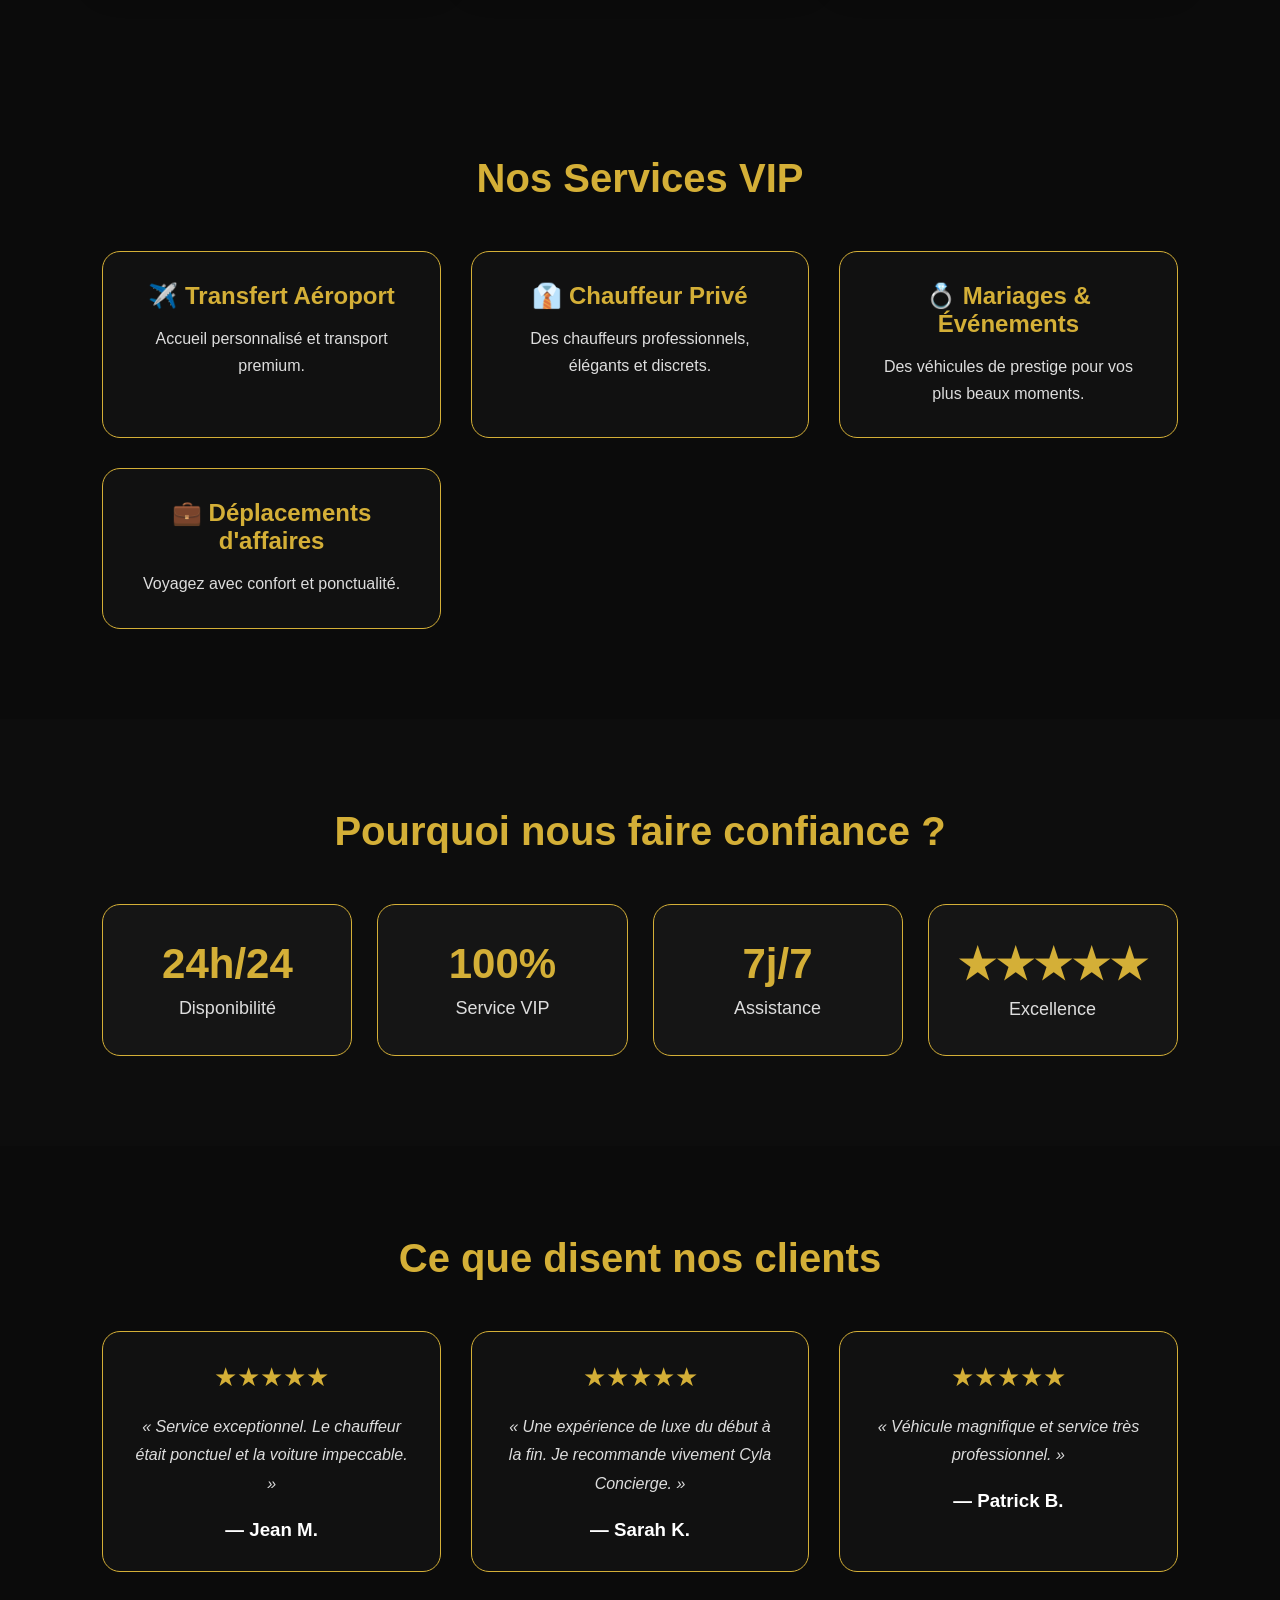
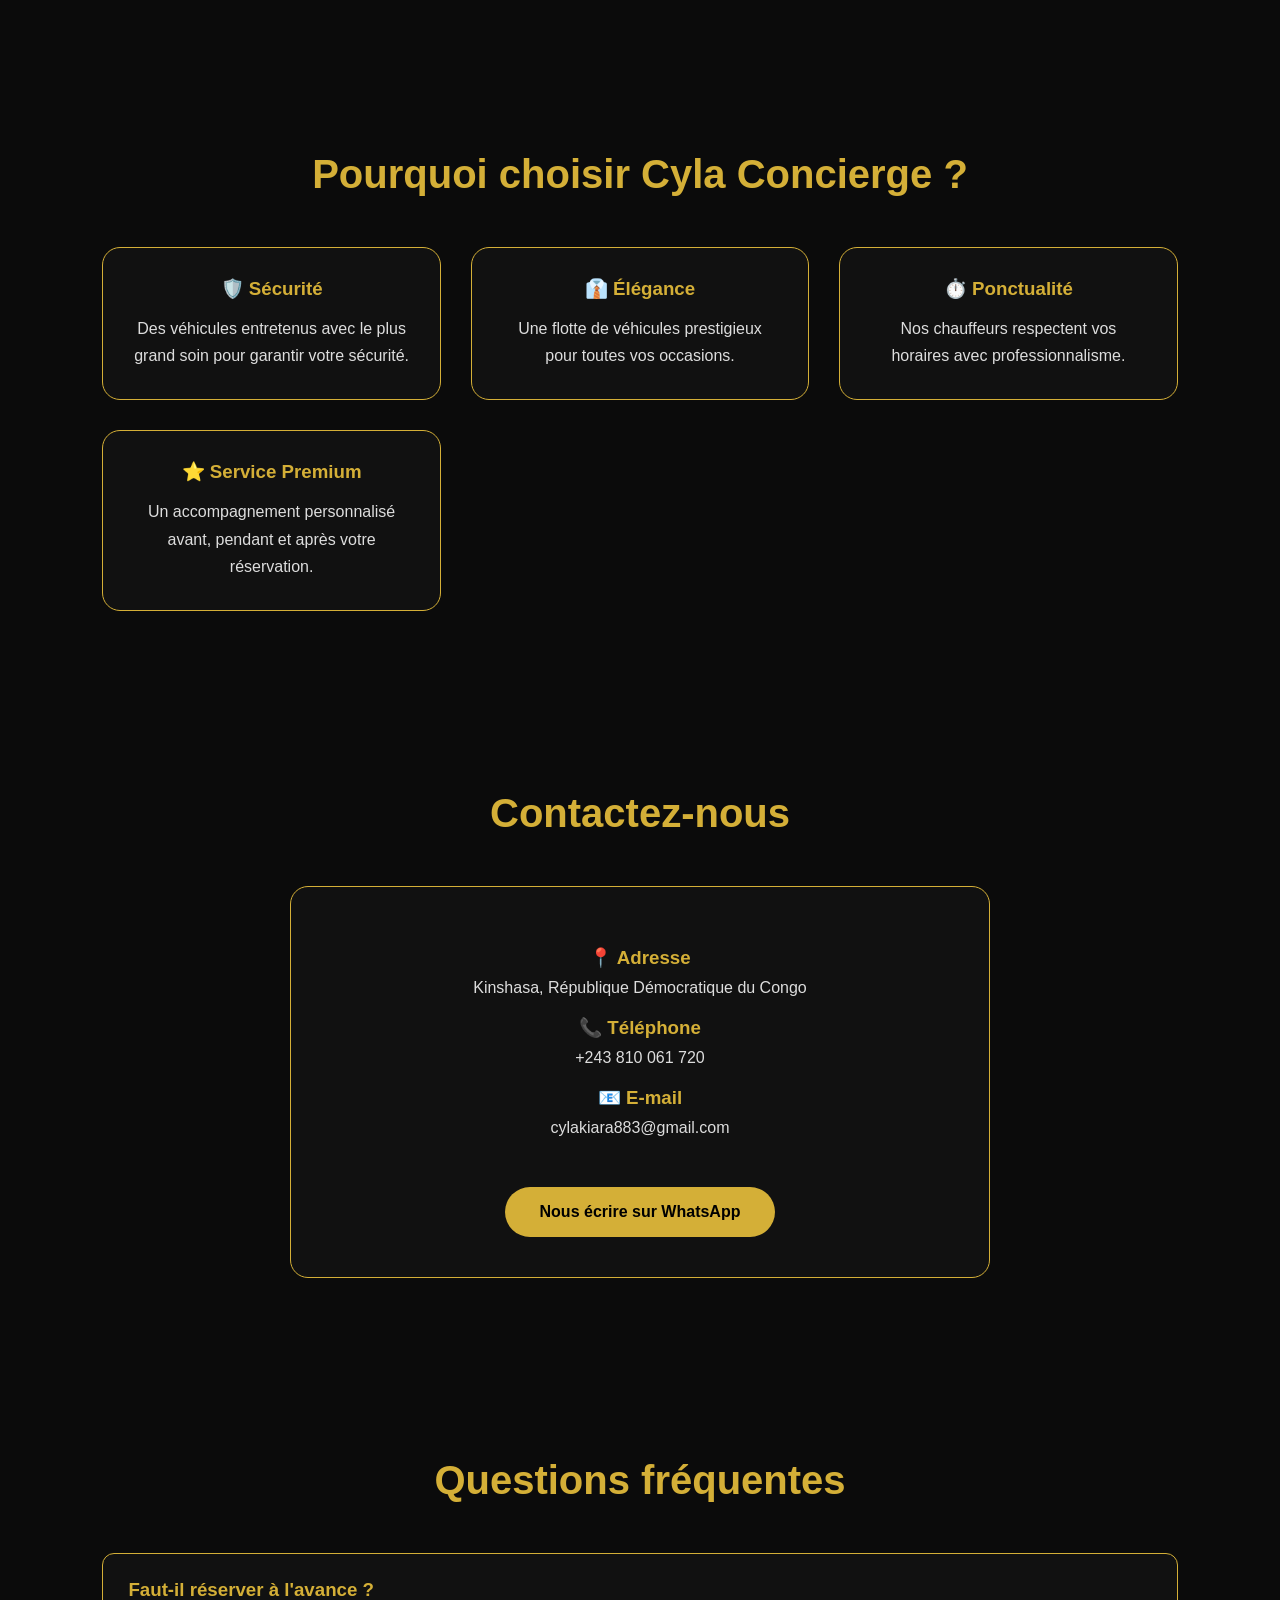
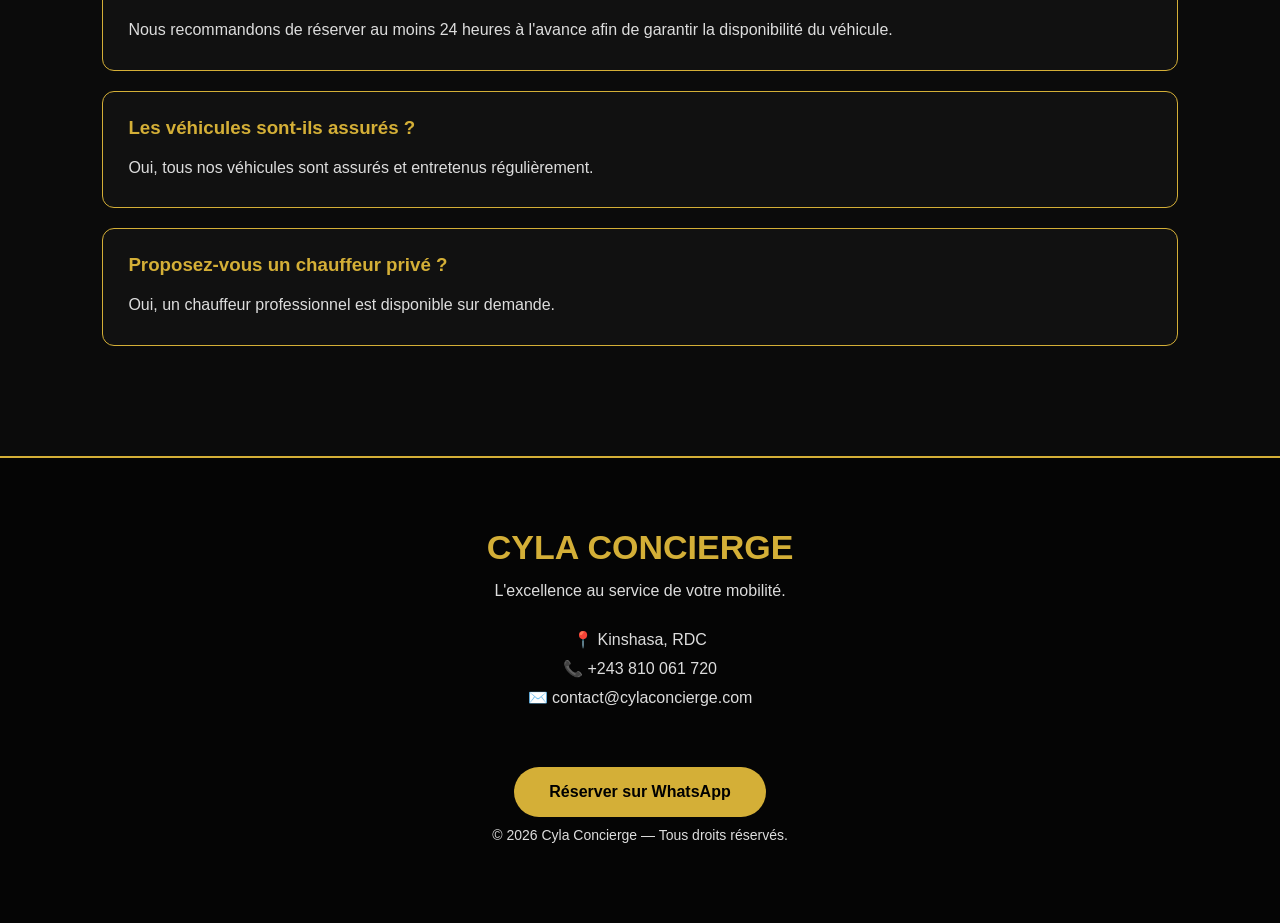
==== commit 1f762364: "Update index.html" ====
--- a/index.html
+++ b/index.html
@@ -21,7 +21,11 @@
 <body>
 
 <nav>
-    <div class="logo">CYLA CONCIERGE</div>
+    <div class="logo">
+    <a href="index.html">
+        <img src="images/logo.png" alt="Cyla Concierge">
+    </a>
+</div>
 
     <div class="menu">
         <a href="#hero">Accueil</a>
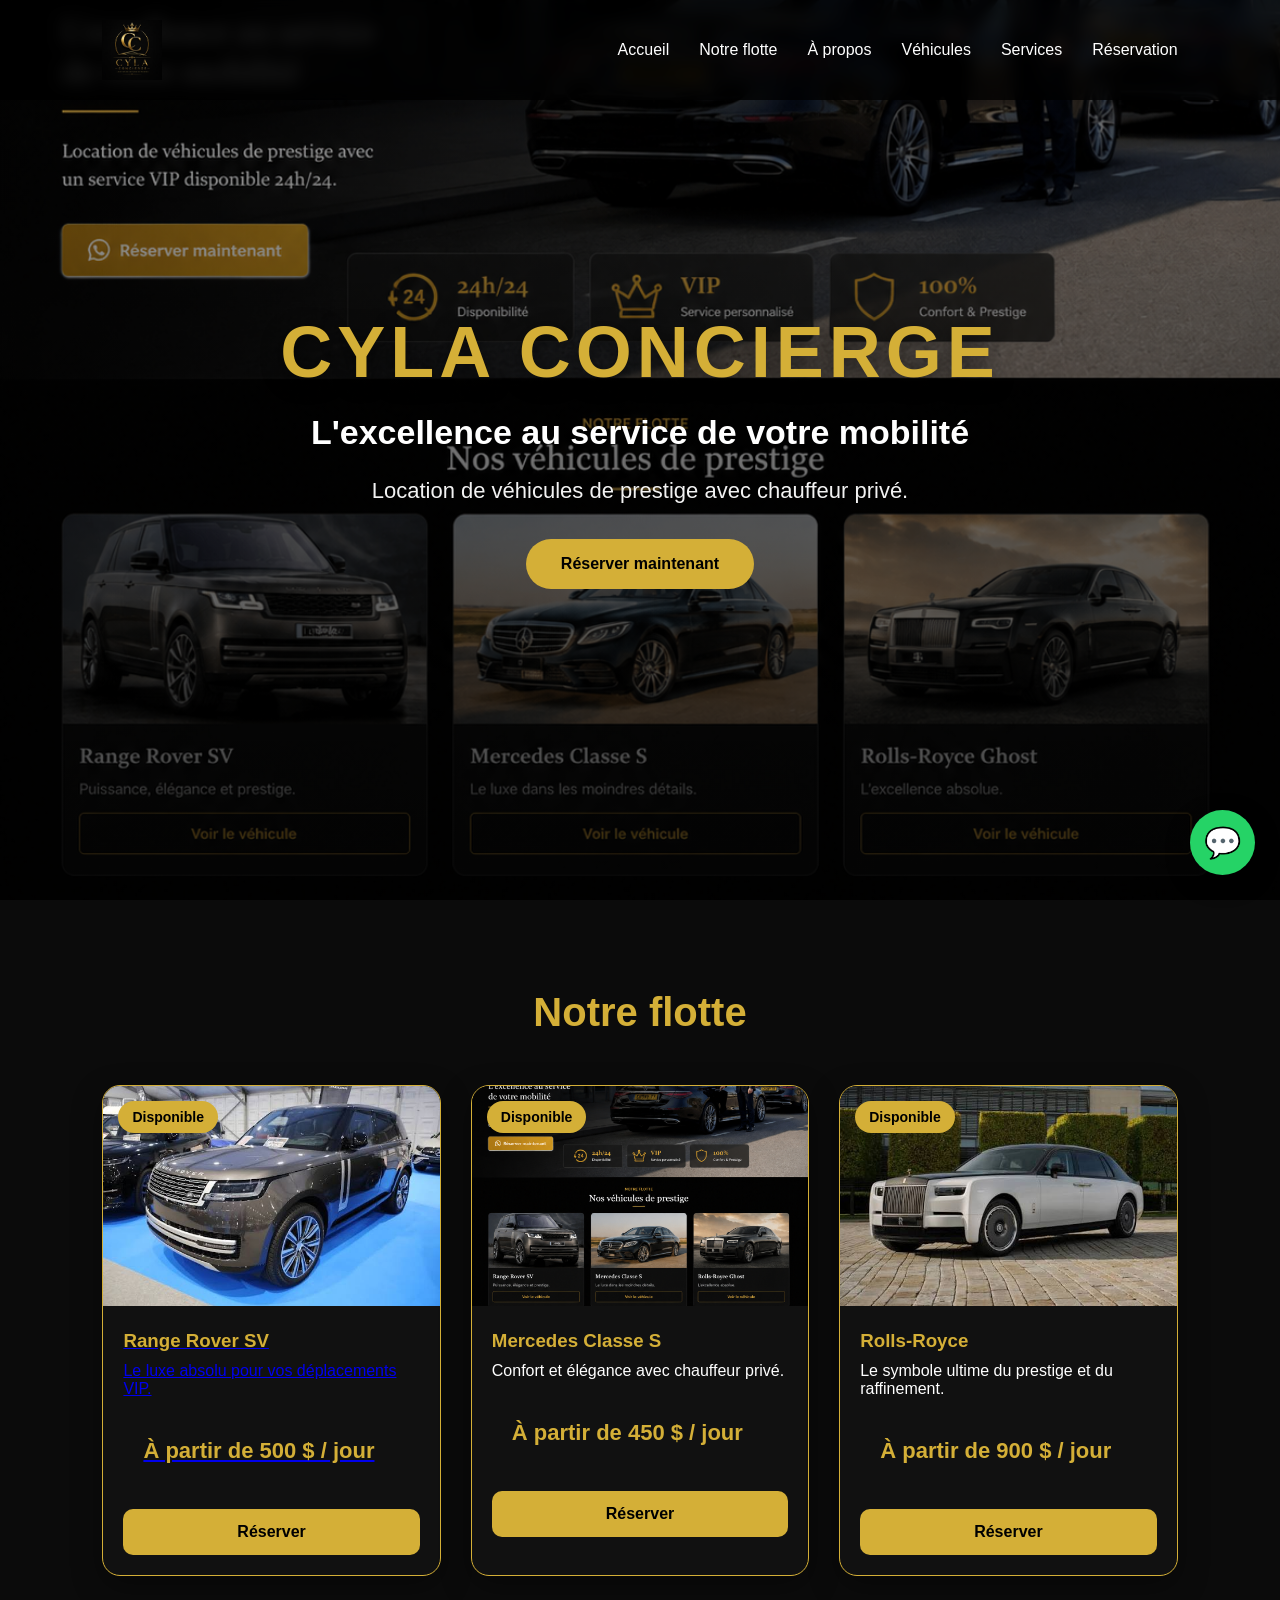
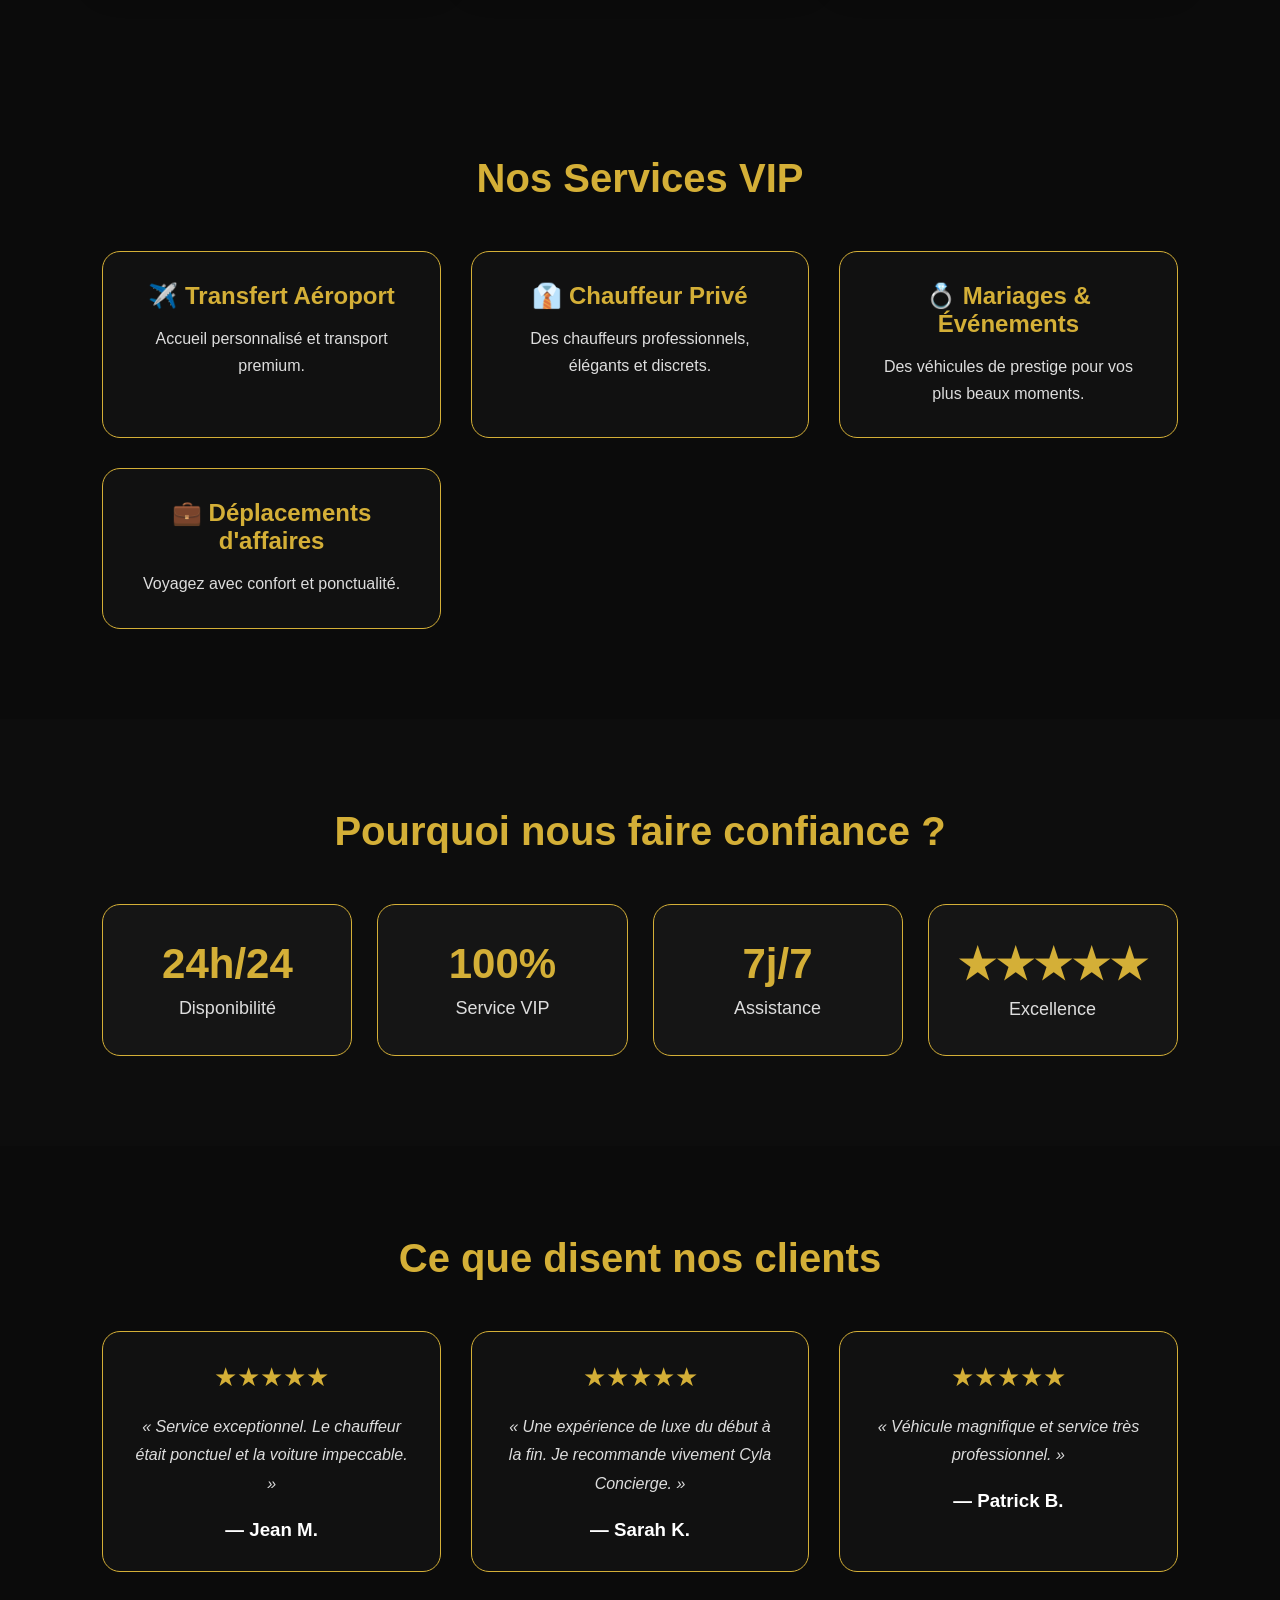
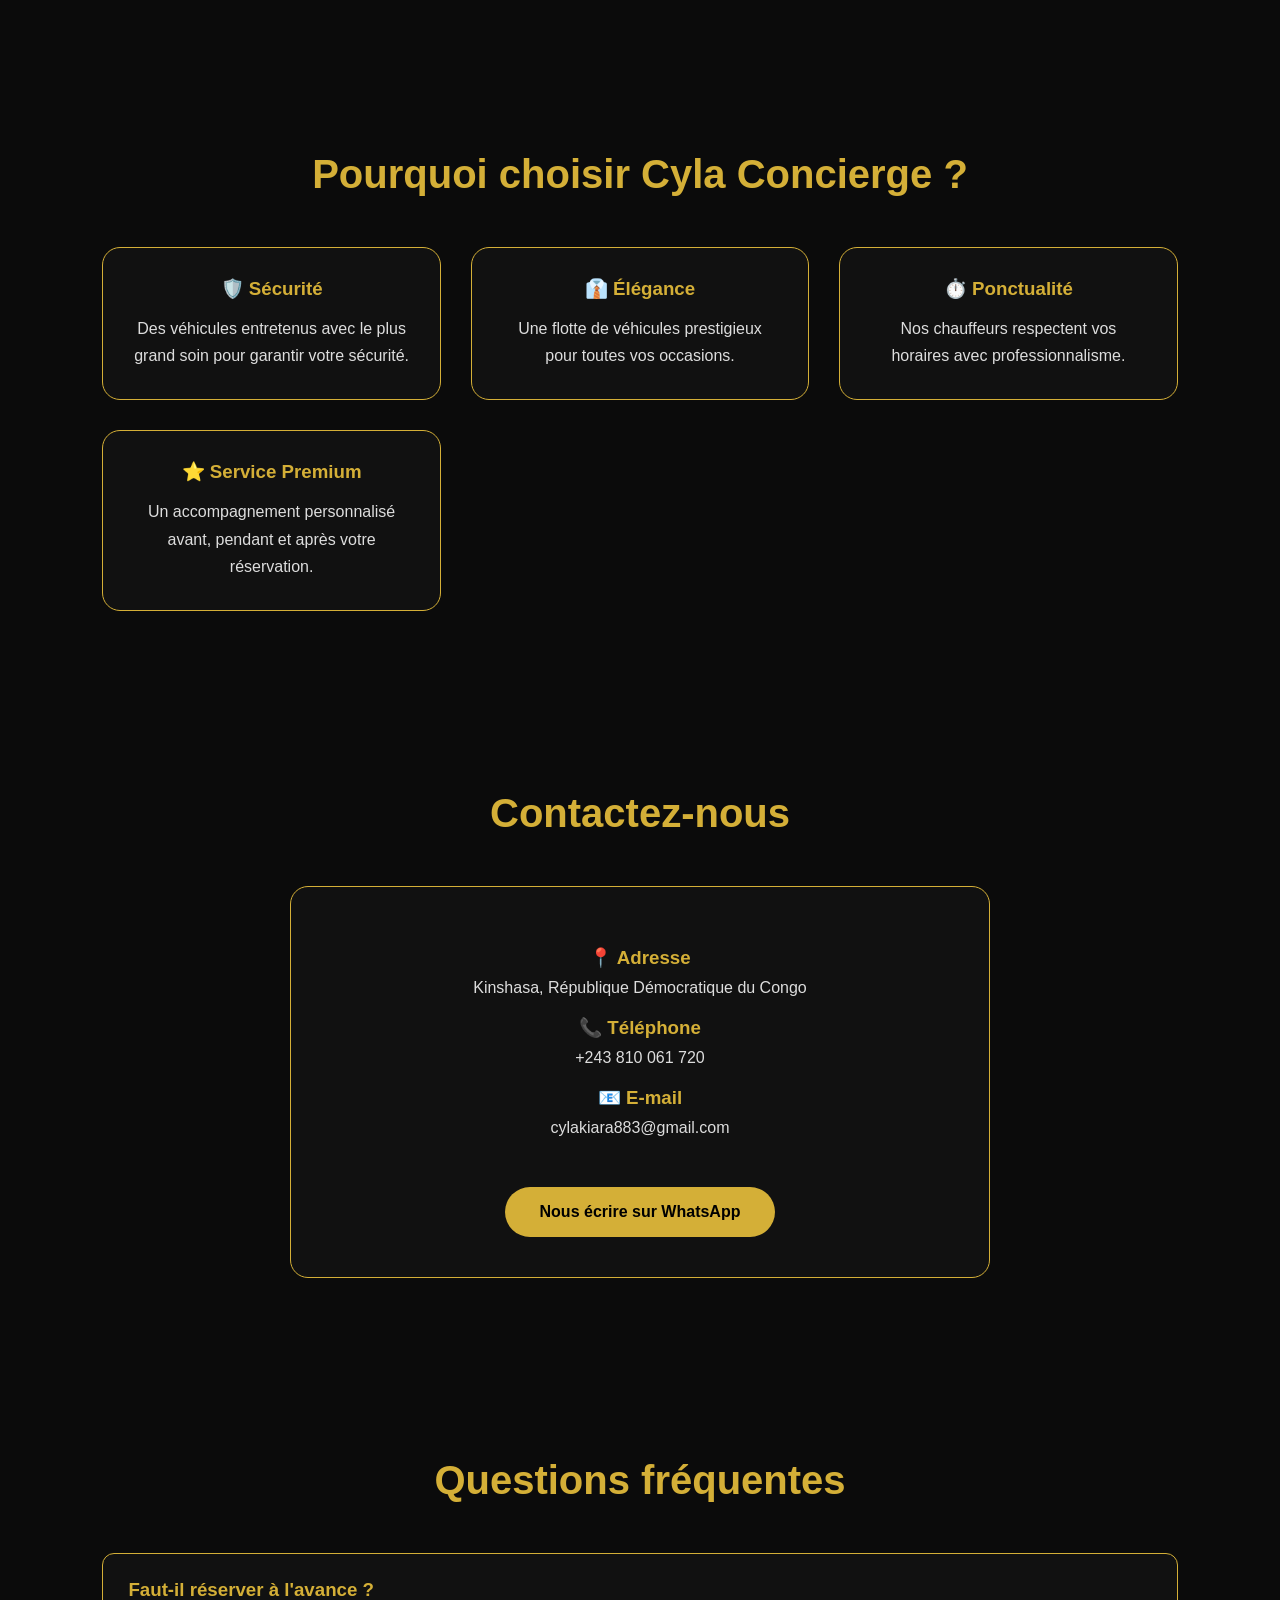
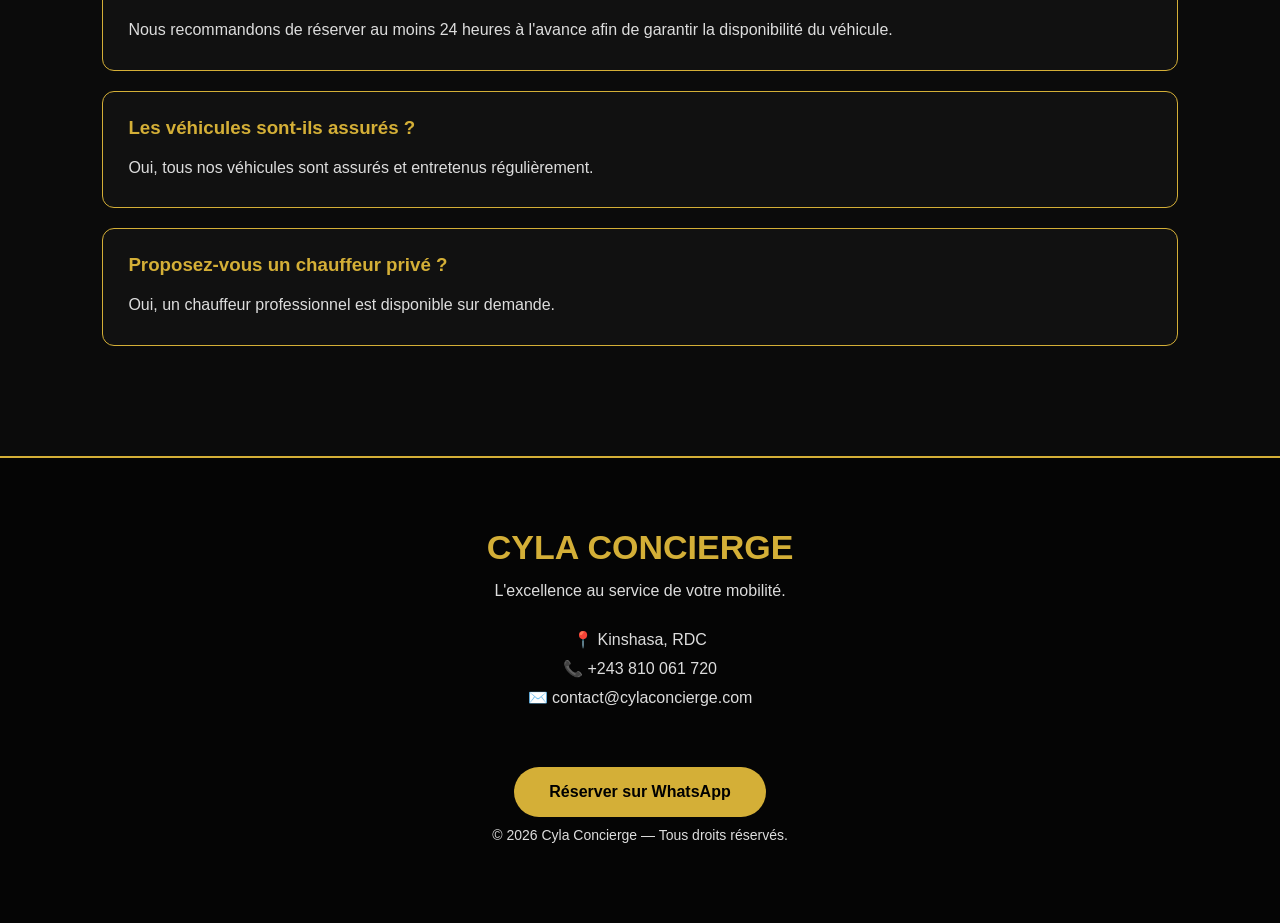
==== commit b65209ef: "Update index.html" ====
--- a/index.html
+++ b/index.html
@@ -15,6 +15,8 @@
 
     <meta name="author" content="Cyla Concierge">
 
+<link rel="icon" type="image/png" href="images/favicon.png">
+    
     <link rel="stylesheet" href="style.css">
 </head>
 
--- a/style.css
+++ b/style.css
@@ -829,4 +829,16 @@
 .faq-item p{
     color:#ddd;
     line-height:1.8;
+}
+
+.logo img{
+    height:60px;
+    width:auto;
+    display:block;
+}
+
+.logo a{
+    display:flex;
+    align-items:center;
+    text-decoration:none;
 }
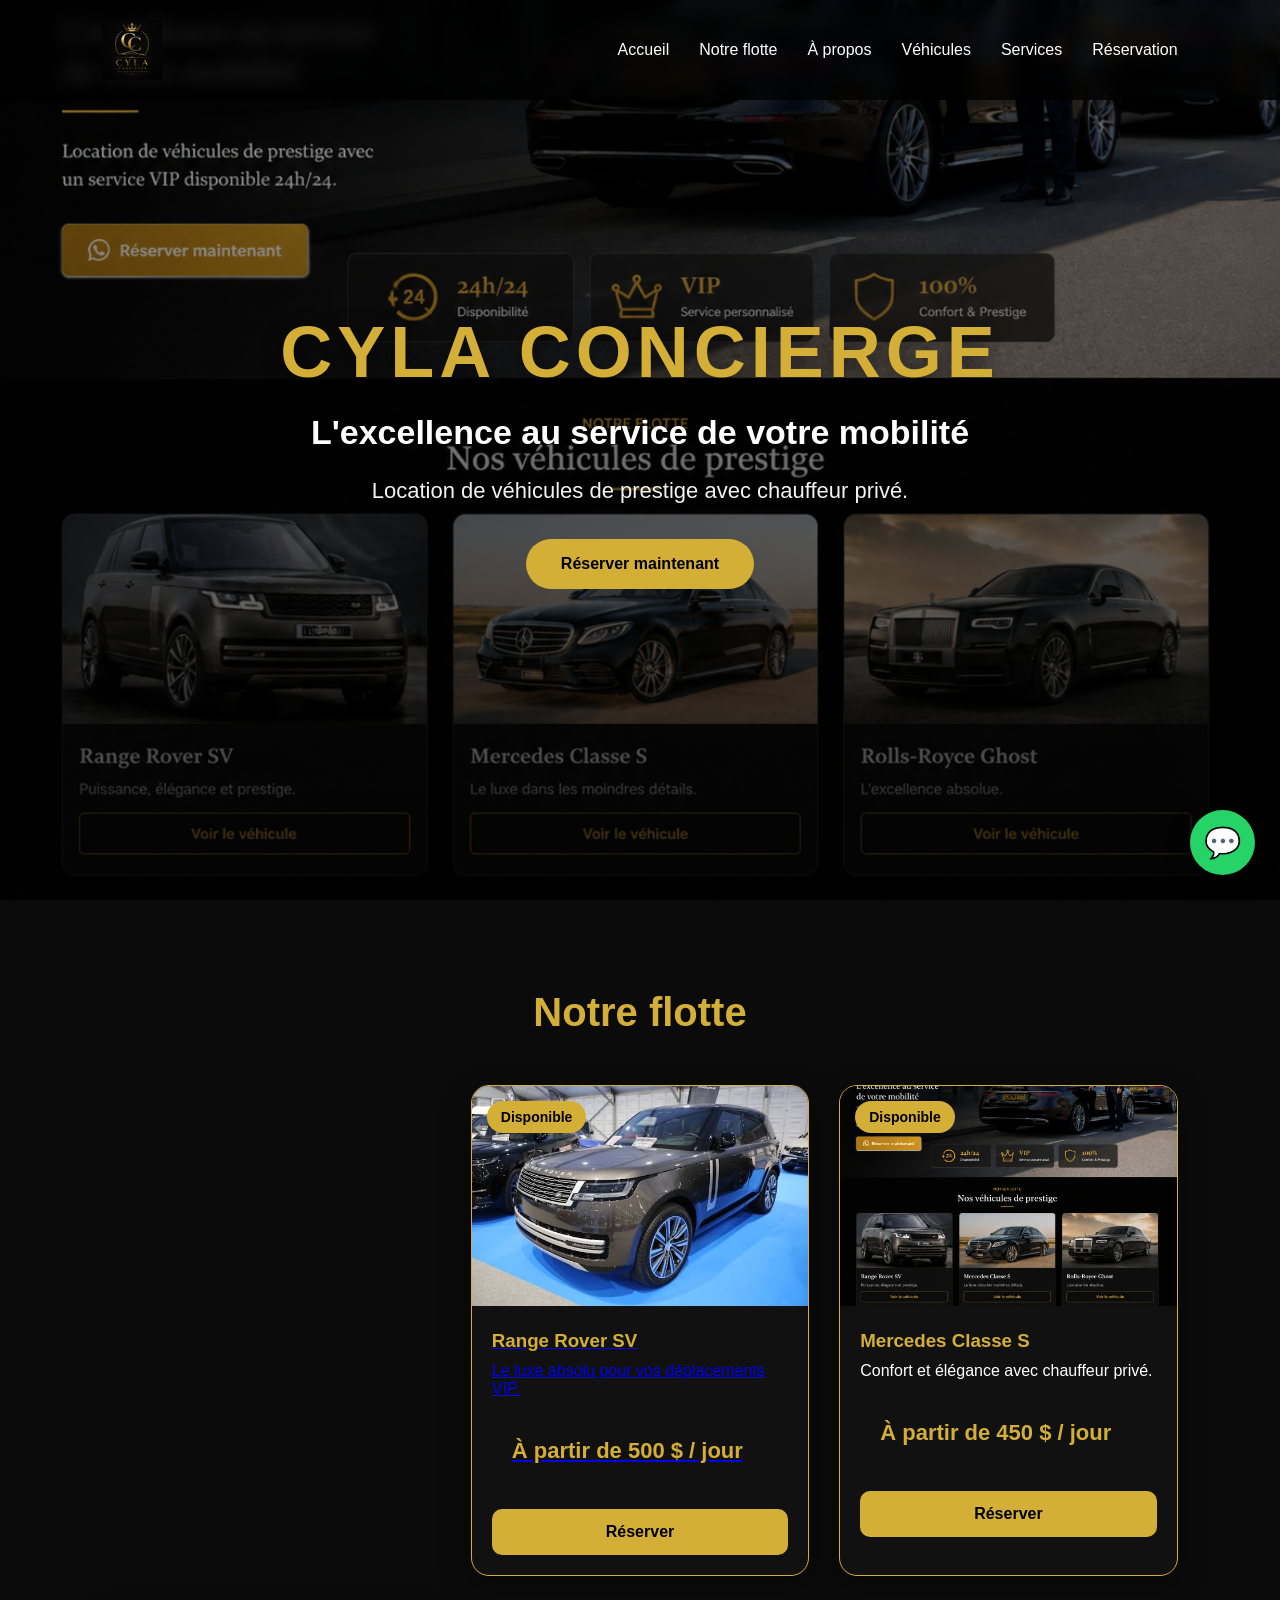
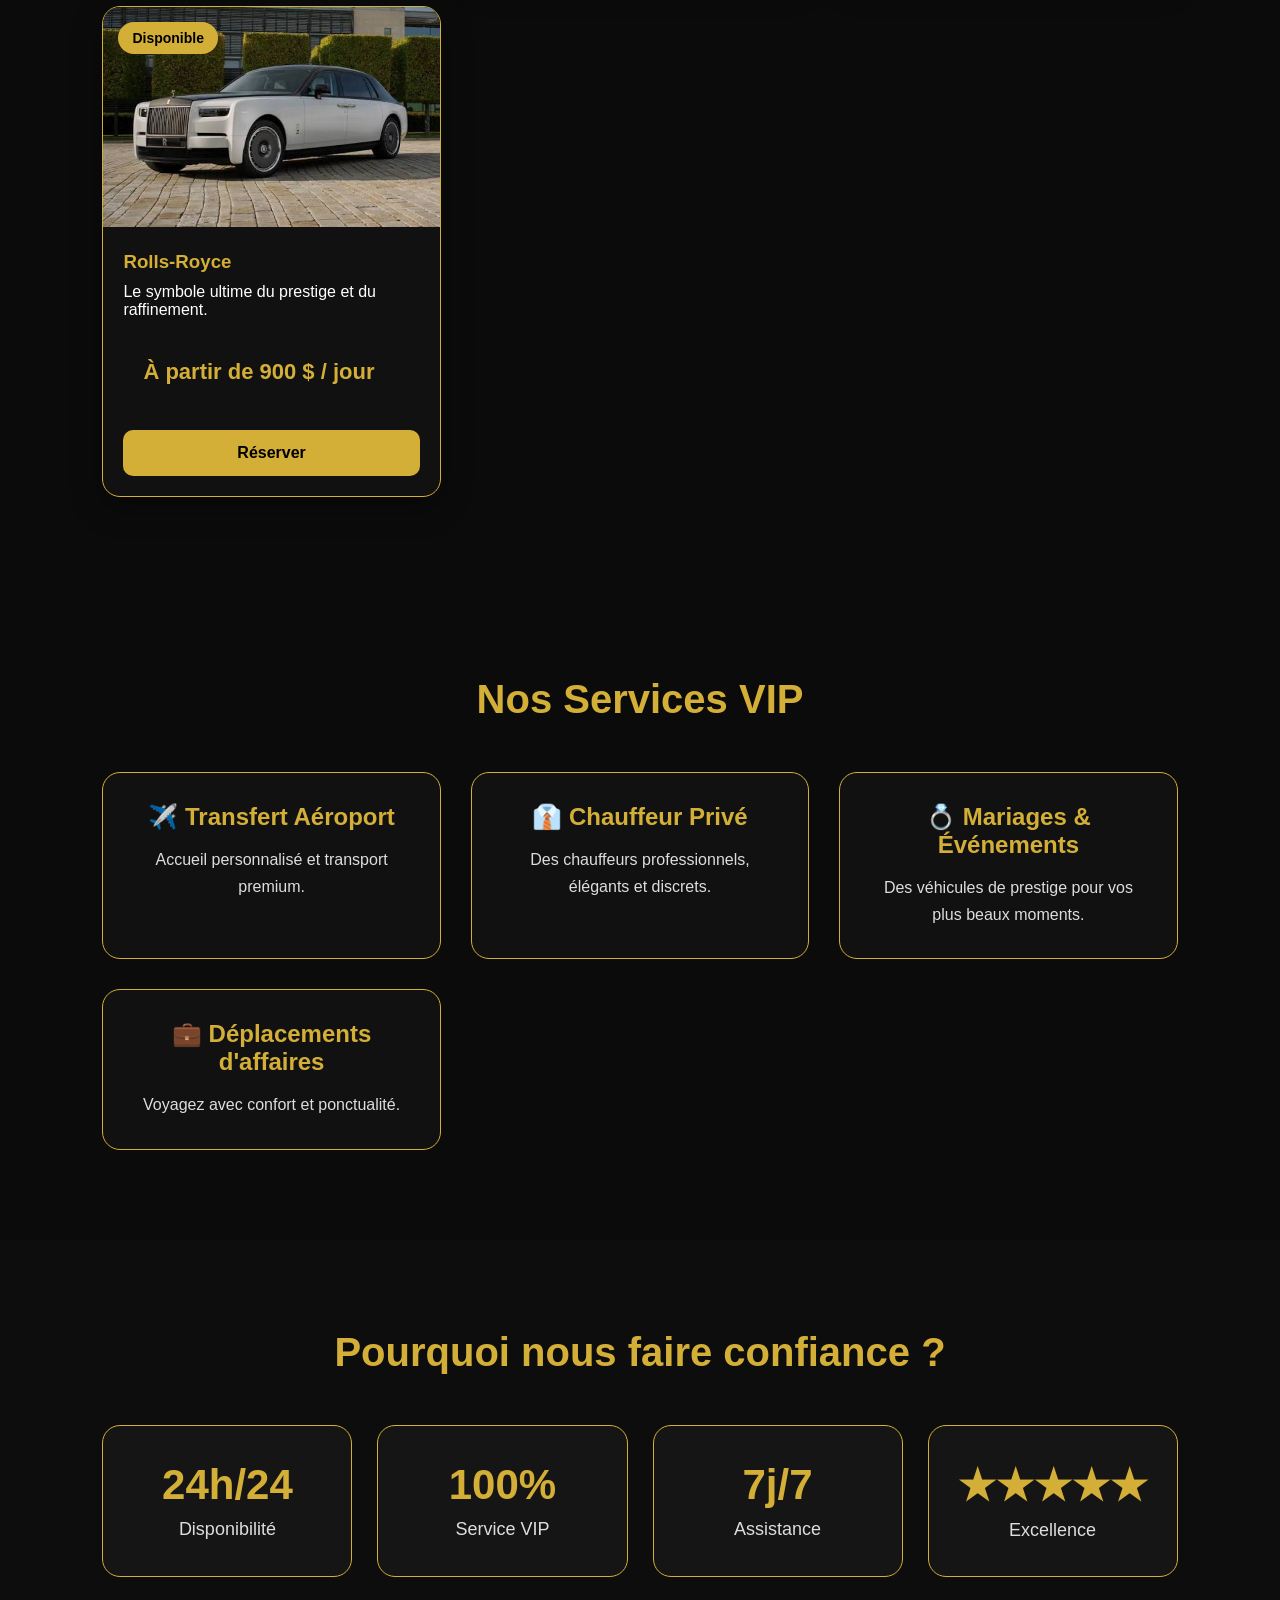
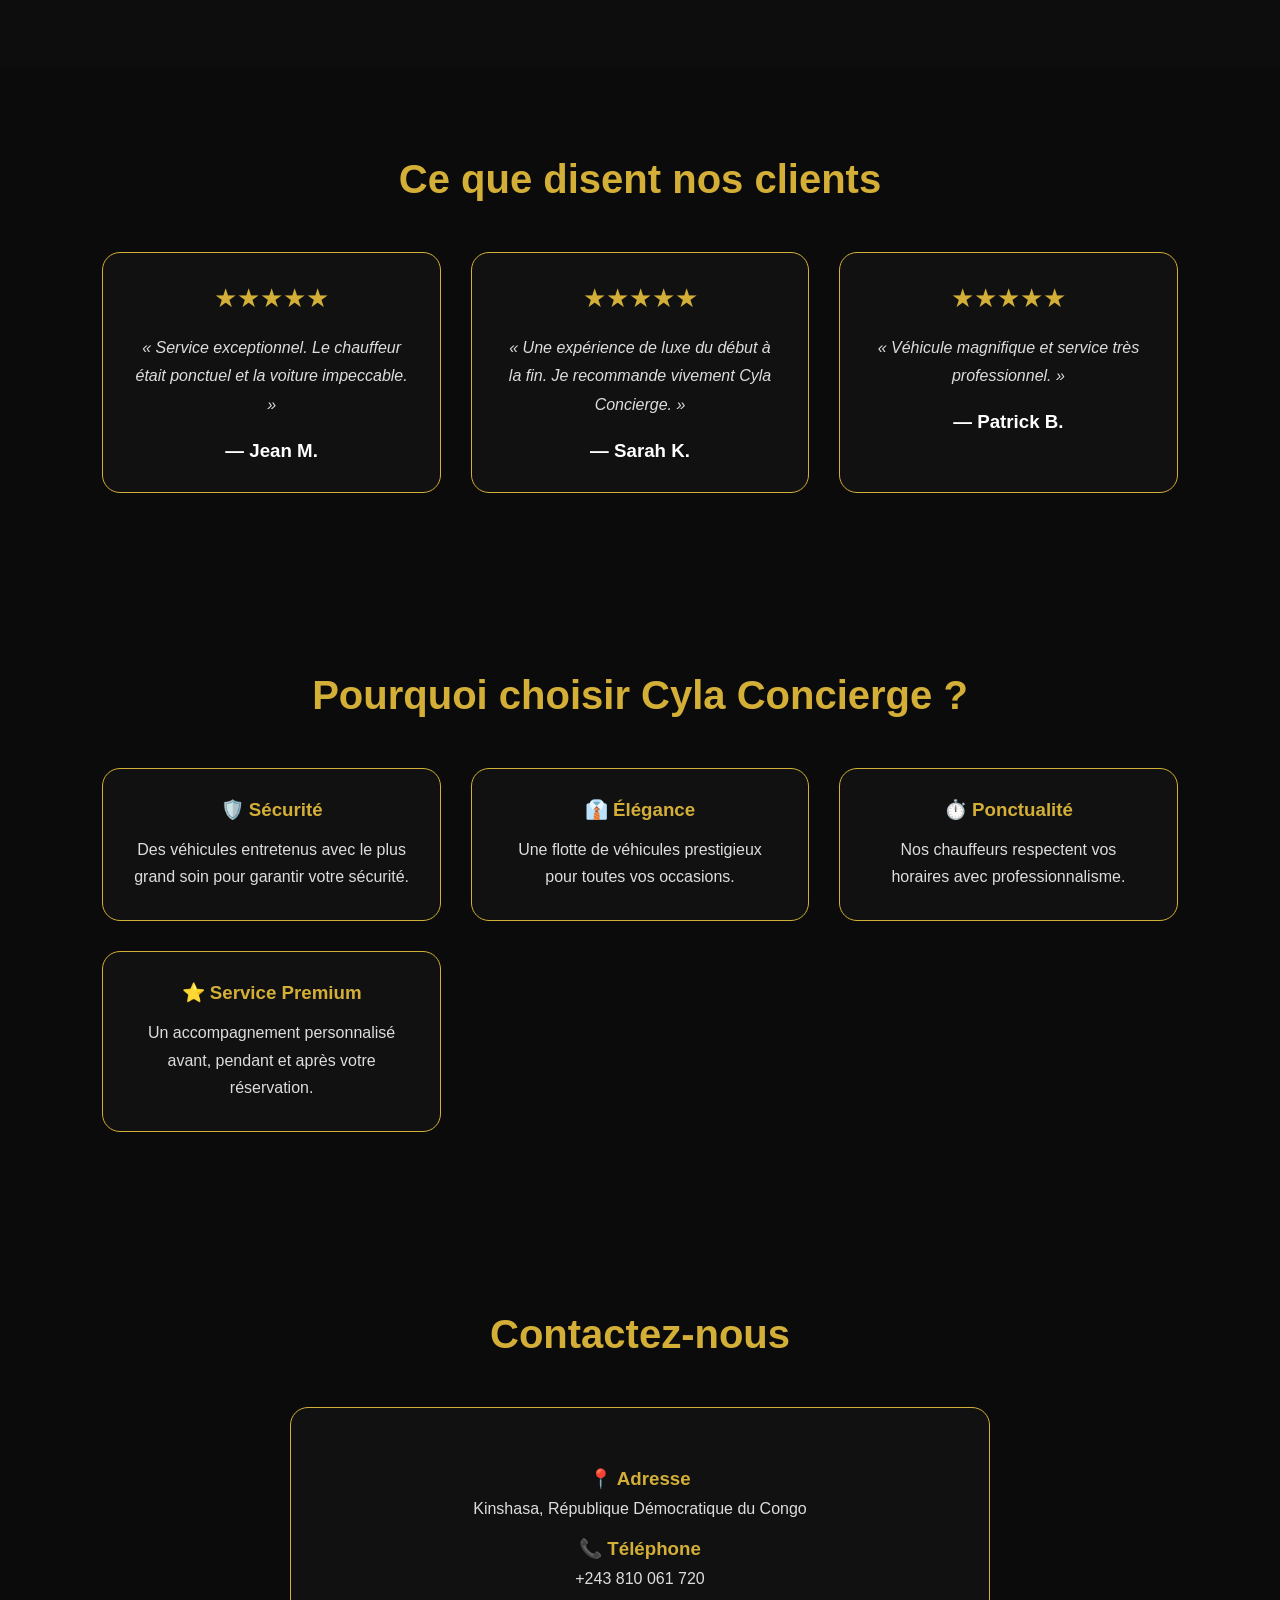
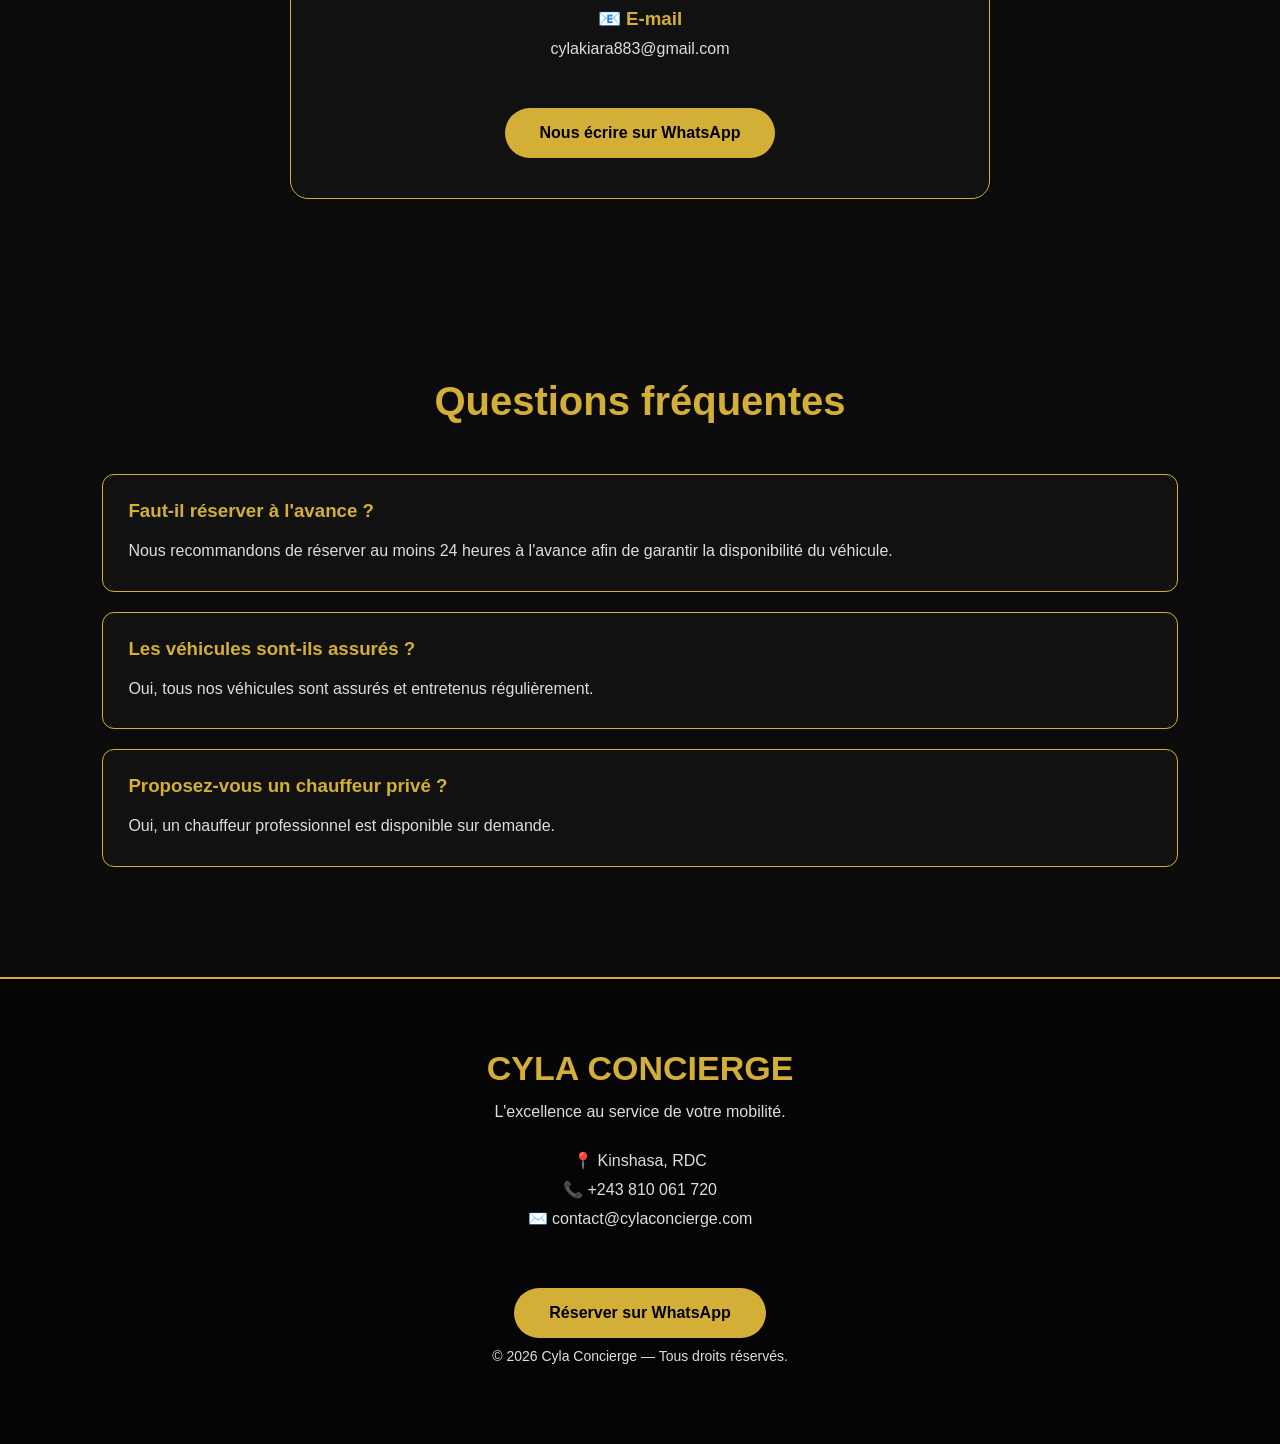
==== commit a836413e: "Update index.html" ====
--- a/index.html
+++ b/index.html
@@ -75,7 +75,9 @@
 
     <div class="vehicules">
 
+<a href="range-rover.html" class="car-link">
 <div class="voiture">
+    
     <span class="badge">Disponible</span>
 
     <a href="range-rover.html">
@@ -94,6 +96,8 @@
     </a>
 
 </div>
+
+</a>
 
 <div class="voiture fade-in">
     <span class="badge">Disponible</span>
--- a/style.css
+++ b/style.css
@@ -841,4 +841,58 @@
     display:flex;
     align-items:center;
     text-decoration:none;
+}
+/* ===== PAGE DÉTAIL VÉHICULE ===== */
+
+.detail-voiture{
+    display:flex;
+    gap:50px;
+    align-items:flex-start;
+    justify-content:center;
+    flex-wrap:wrap;
+    padding:80px 8%;
+}
+
+.detail-image{
+    width:100%;
+    max-width:650px;
+    border-radius:18px;
+    border:2px solid #d4af37;
+    box-shadow:0 10px 35px rgba(0,0,0,.4);
+}
+
+.detail-info{
+    max-width:500px;
+}
+
+.detail-info h1{
+    color:#d4af37;
+    font-size:48px;
+    margin-bottom:10px;
+}
+
+.detail-info h2{
+    color:#fff;
+    margin-bottom:25px;
+}
+
+.detail-info p,
+.detail-info li{
+    color:#ddd;
+    line-height:1.8;
+}
+
+.detail-info ul{
+    list-style:none;
+    padding:0;
+}
+
+.avantages-voiture{
+    padding:80px 8%;
+}
+
+.avantages-voiture h2{
+    text-align:center;
+    color:#d4af37;
+    margin-bottom:40px;
 }
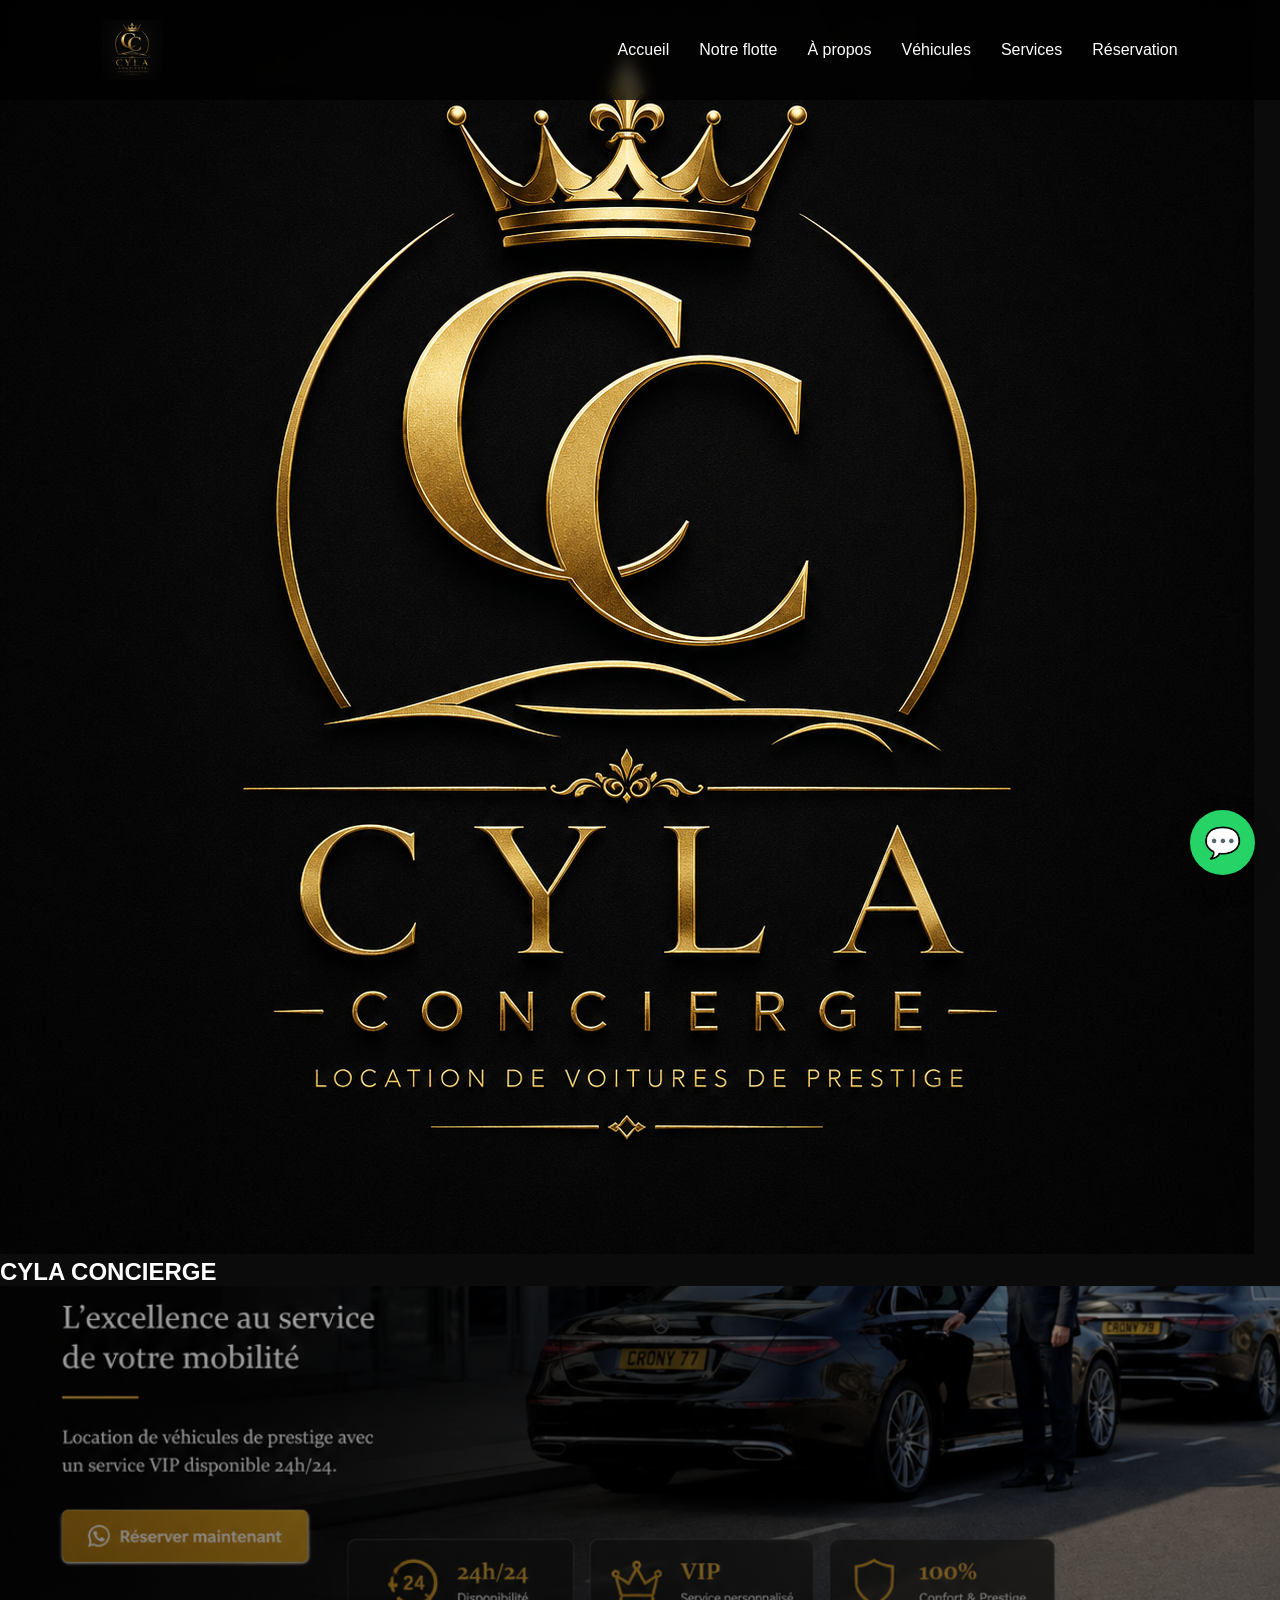
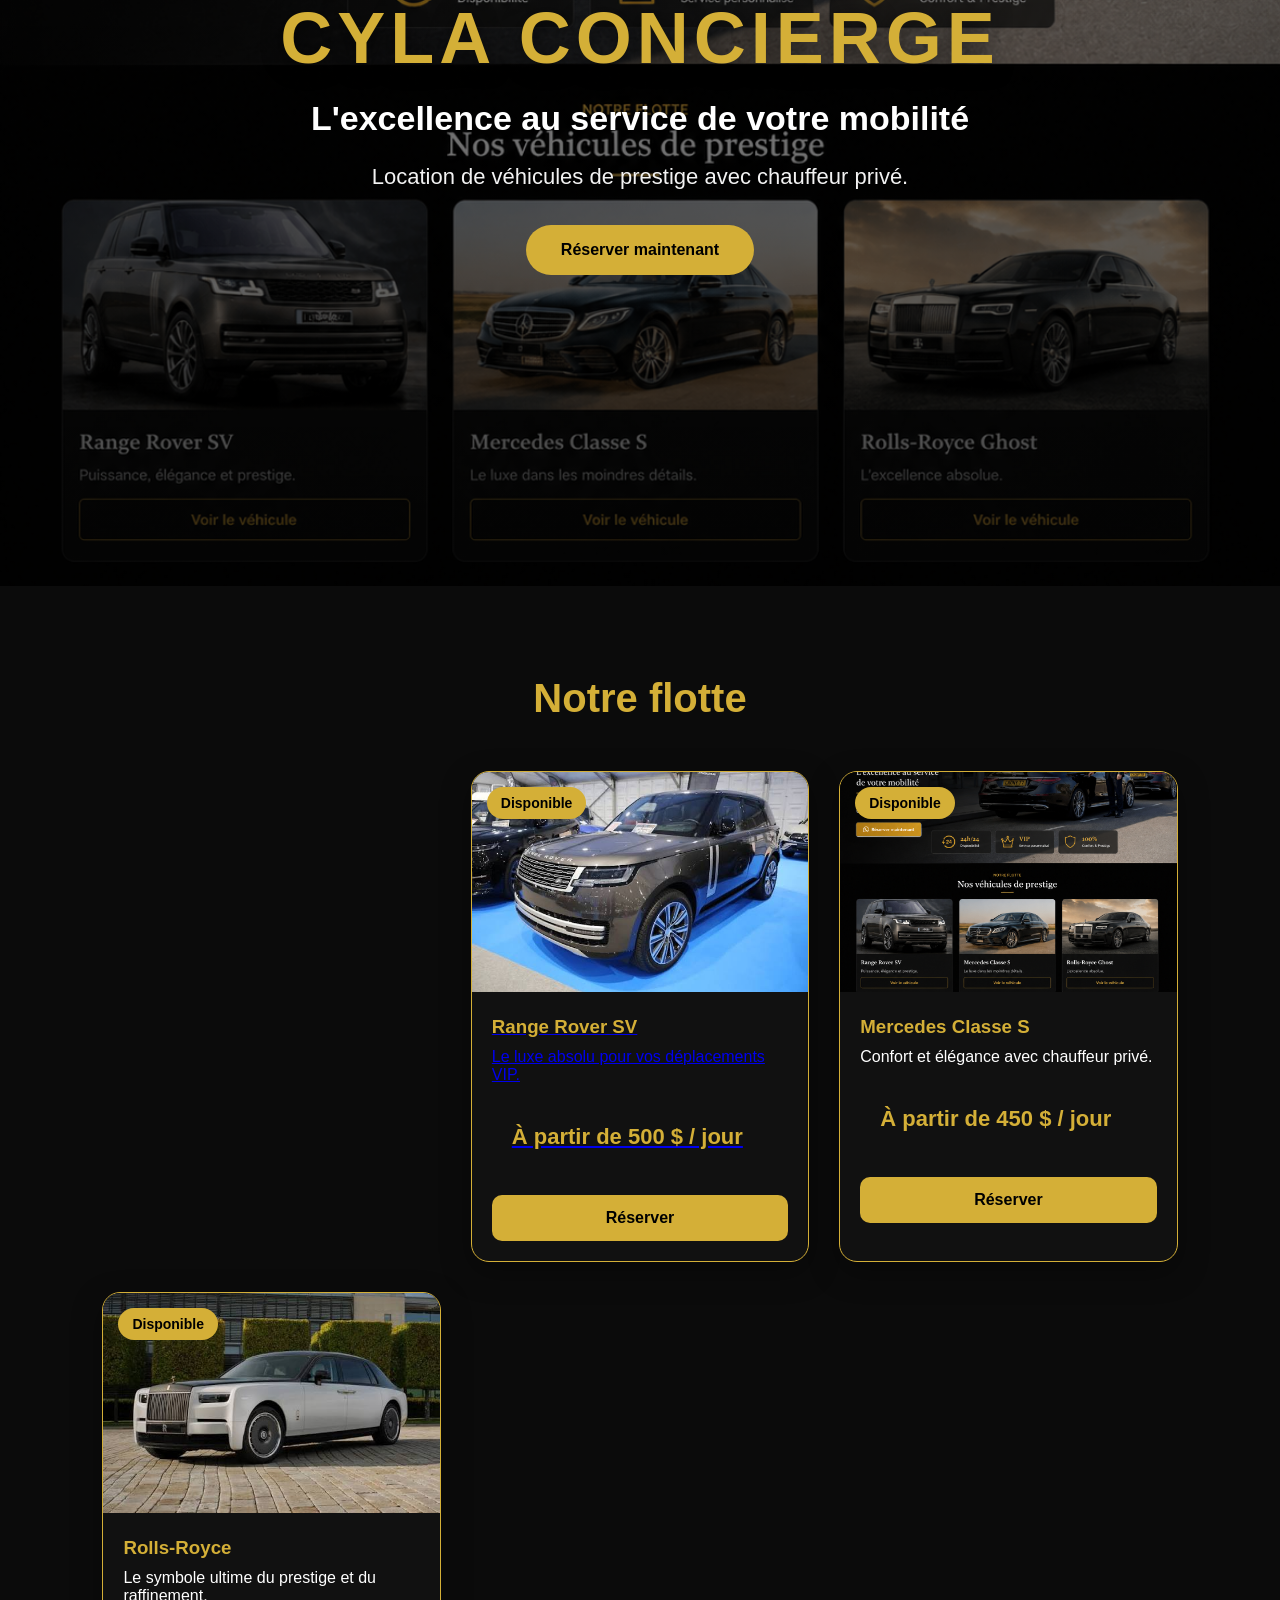
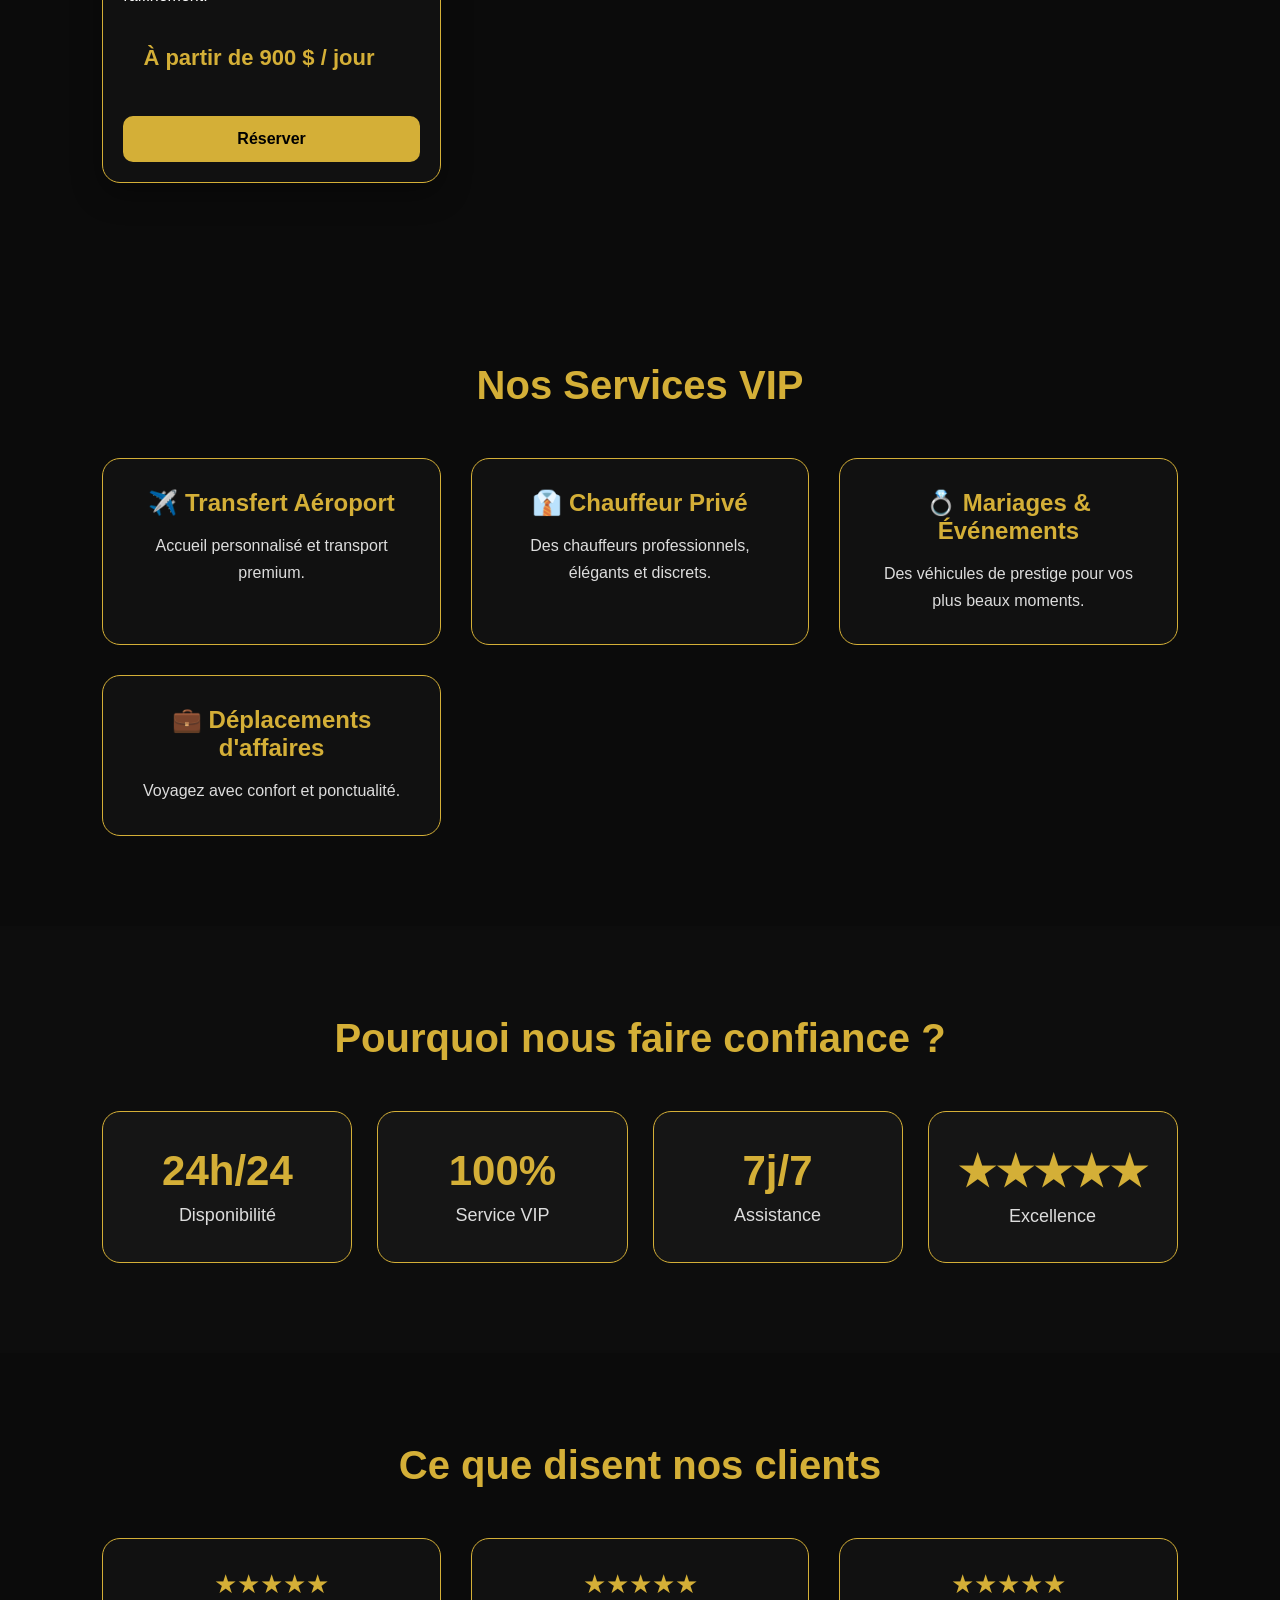
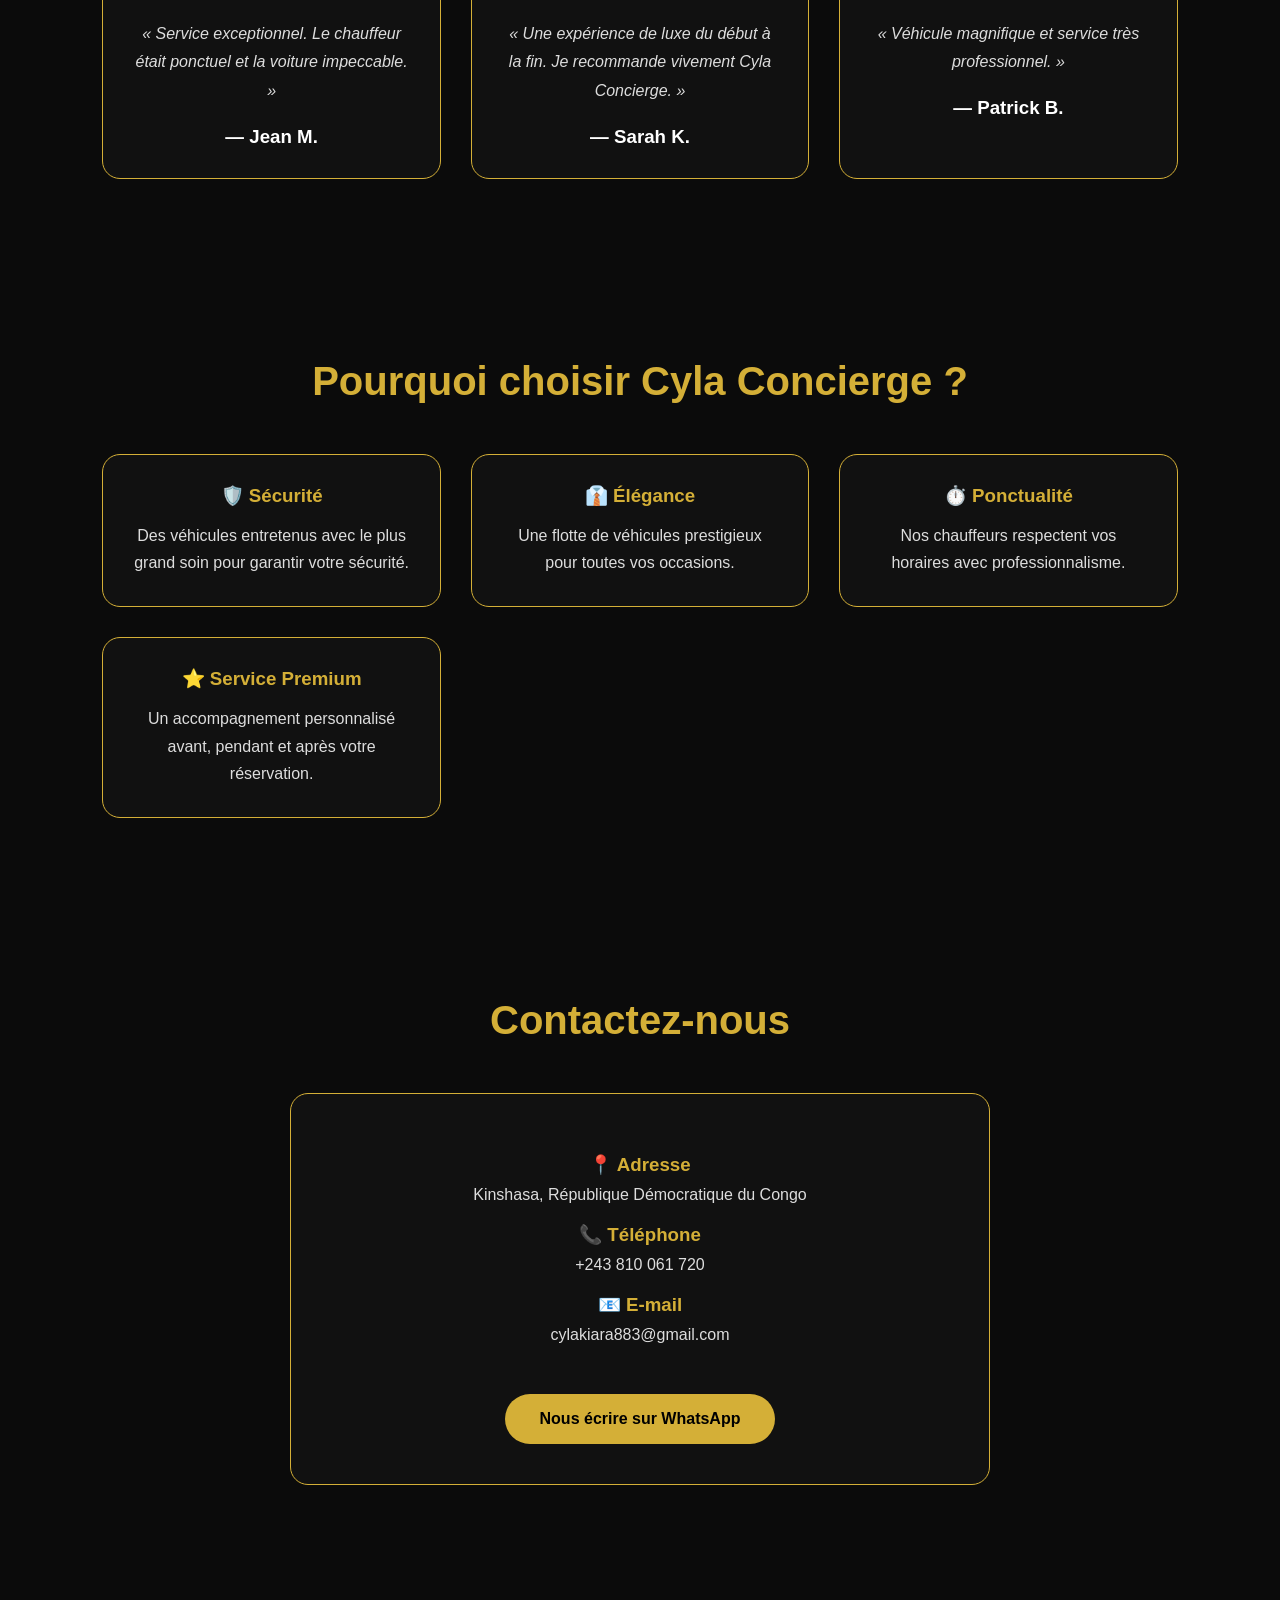
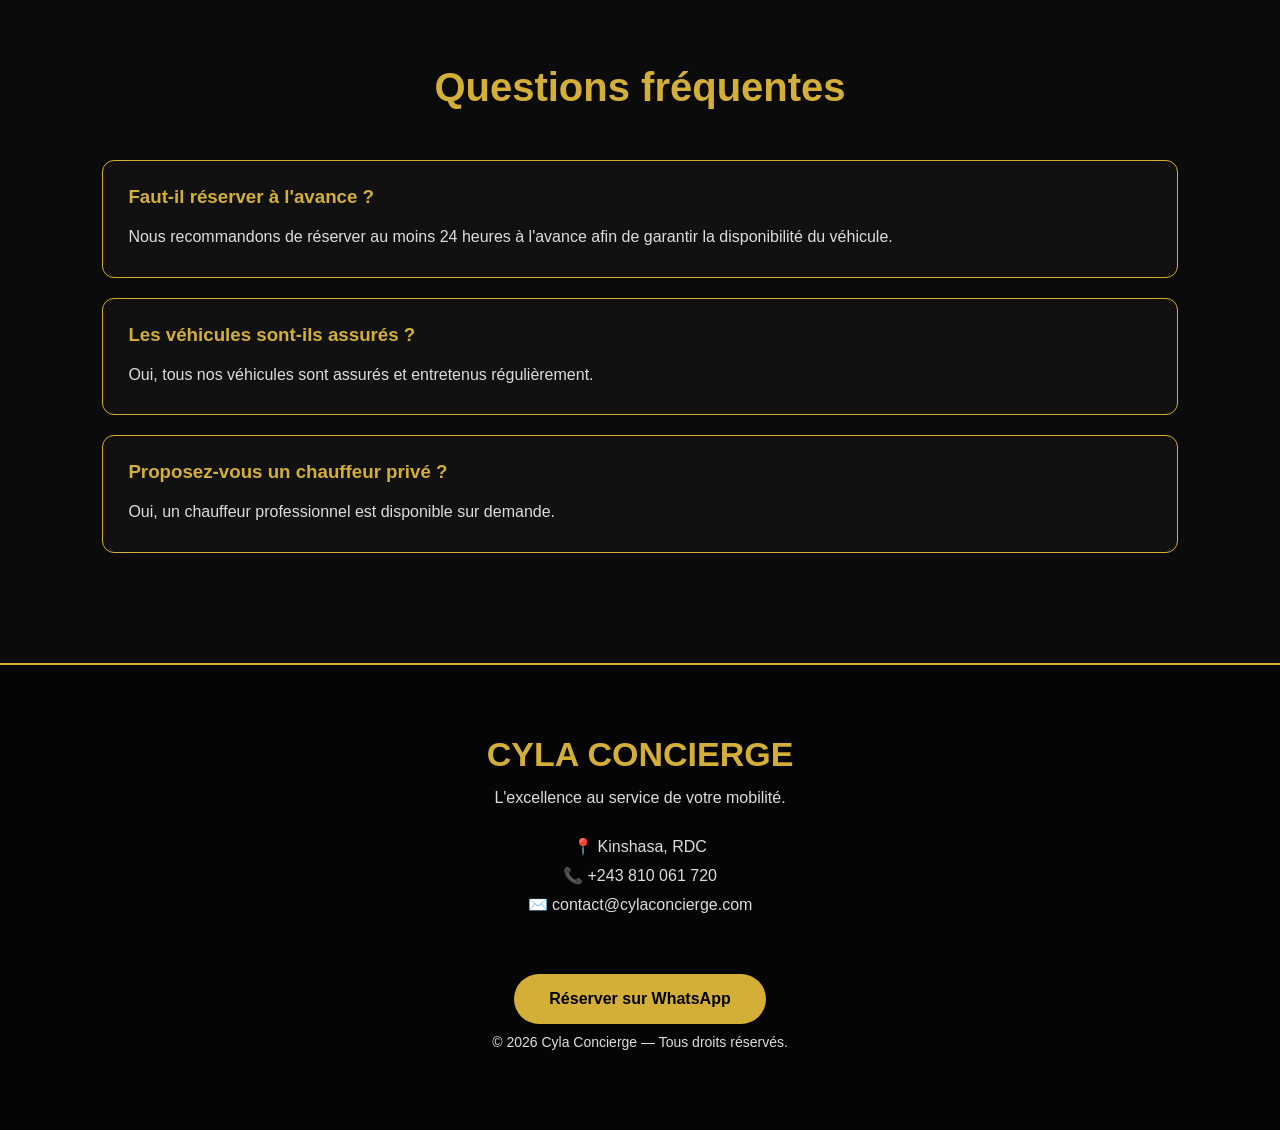
==== commit 8d35249a: "Update index.html" ====
--- a/index.html
+++ b/index.html
@@ -21,6 +21,18 @@
 </head>
 
 <body>
+    
+    <div id="loader">
+
+    <div class="loader-content">
+
+        <img src="images/logo.png" alt="Cyla Concierge">
+
+        <h2>CYLA CONCIERGE</h2>
+
+    </div>
+
+</div>
 
 <nav>
     <div class="logo">
@@ -69,7 +81,7 @@
 
 </header>
 
-<section id="vehicules">
+<section id="vehicules" class="reveal">
 
     <h2>Notre flotte</h2>
 
@@ -133,7 +145,7 @@
 
 </section>
 
-<section id="services">
+<section id="services" class="reveal">
 
     <h2>Nos Services VIP</h2>
 
@@ -280,7 +292,7 @@
 
 </section>
 
-<section class="faq">
+<section class="faq reveal">
 
     <h2>Questions fréquentes</h2>
 
--- a/style.css
+++ b/style.css
@@ -895,4 +895,22 @@
     text-align:center;
     color:#d4af37;
     margin-bottom:40px;
+}
+
+.car-link{
+    text-decoration:none;
+    color:inherit;
+}
+
+/* ===== ANIMATIONS ===== */
+
+.reveal{
+    opacity:0;
+    transform:translateY(60px);
+    transition:all .8s ease;
+}
+
+.reveal.active{
+    opacity:1;
+    transform:translateY(0);
 }
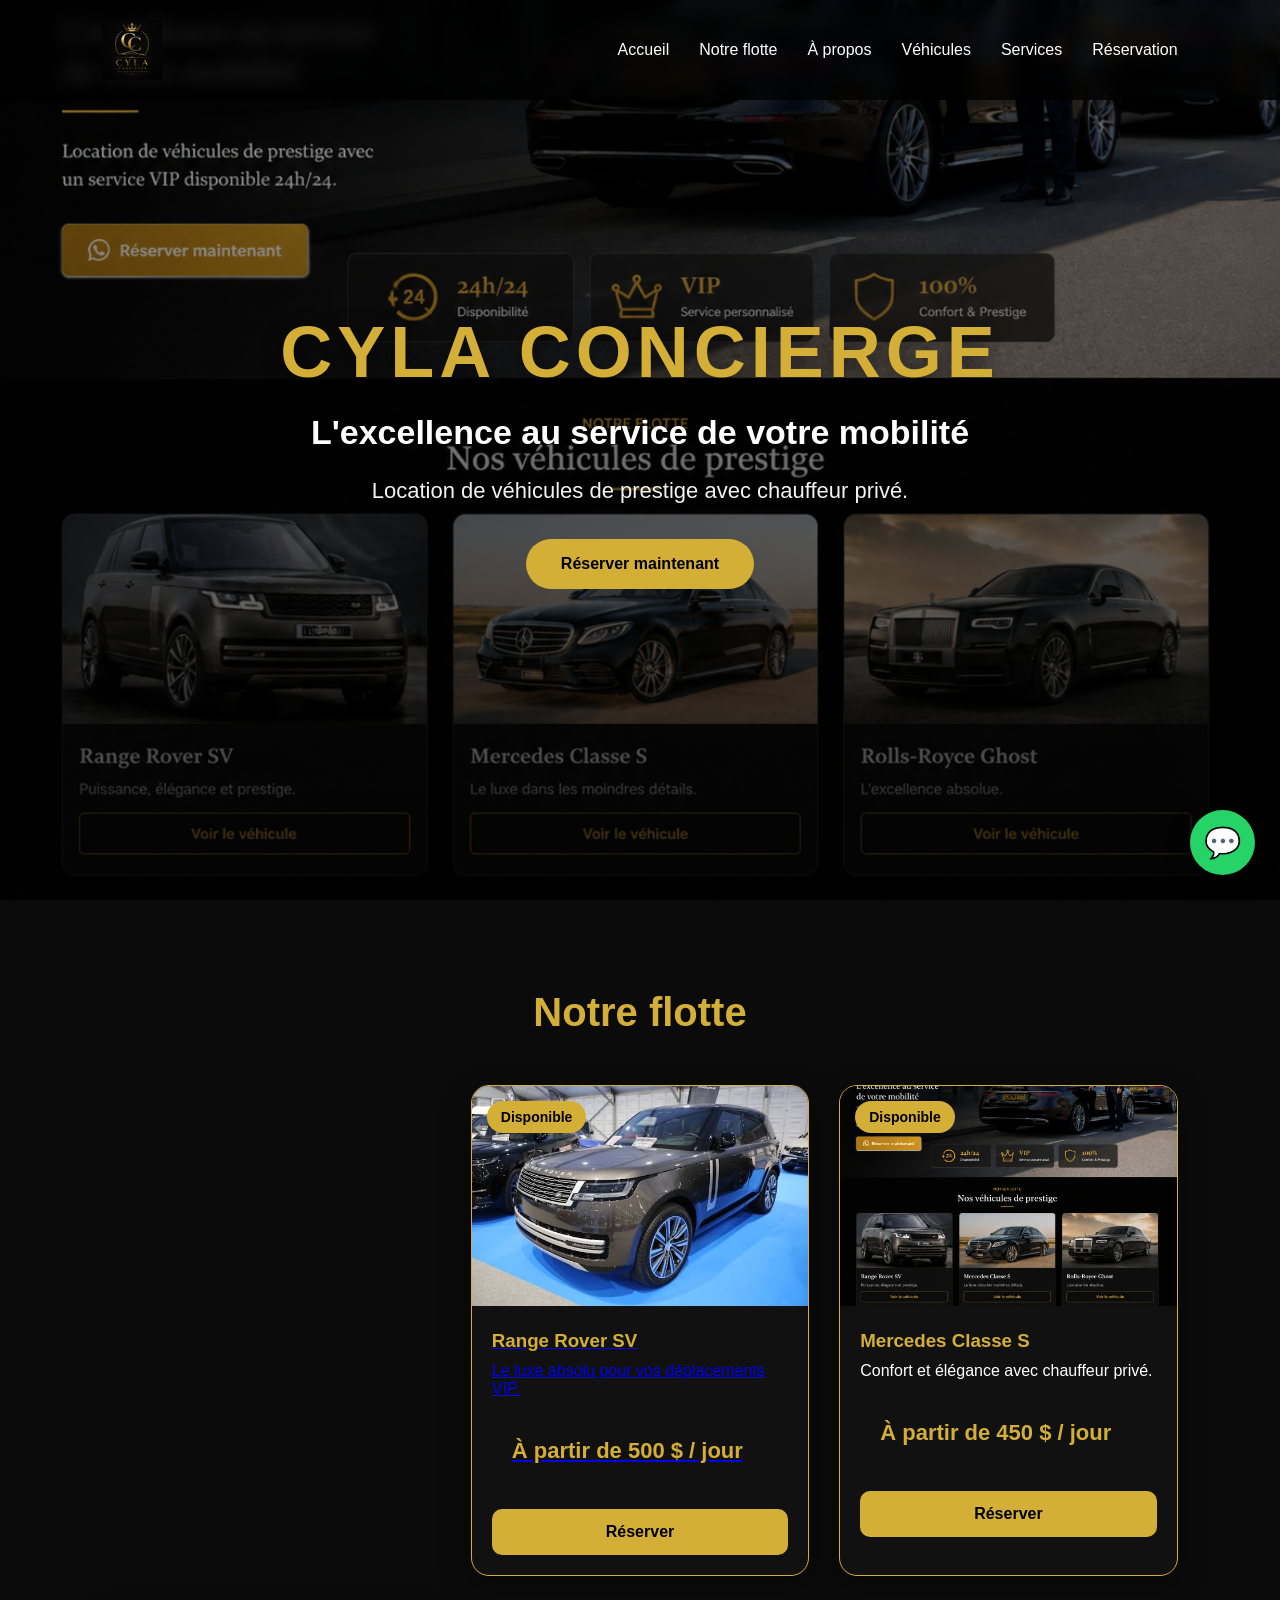
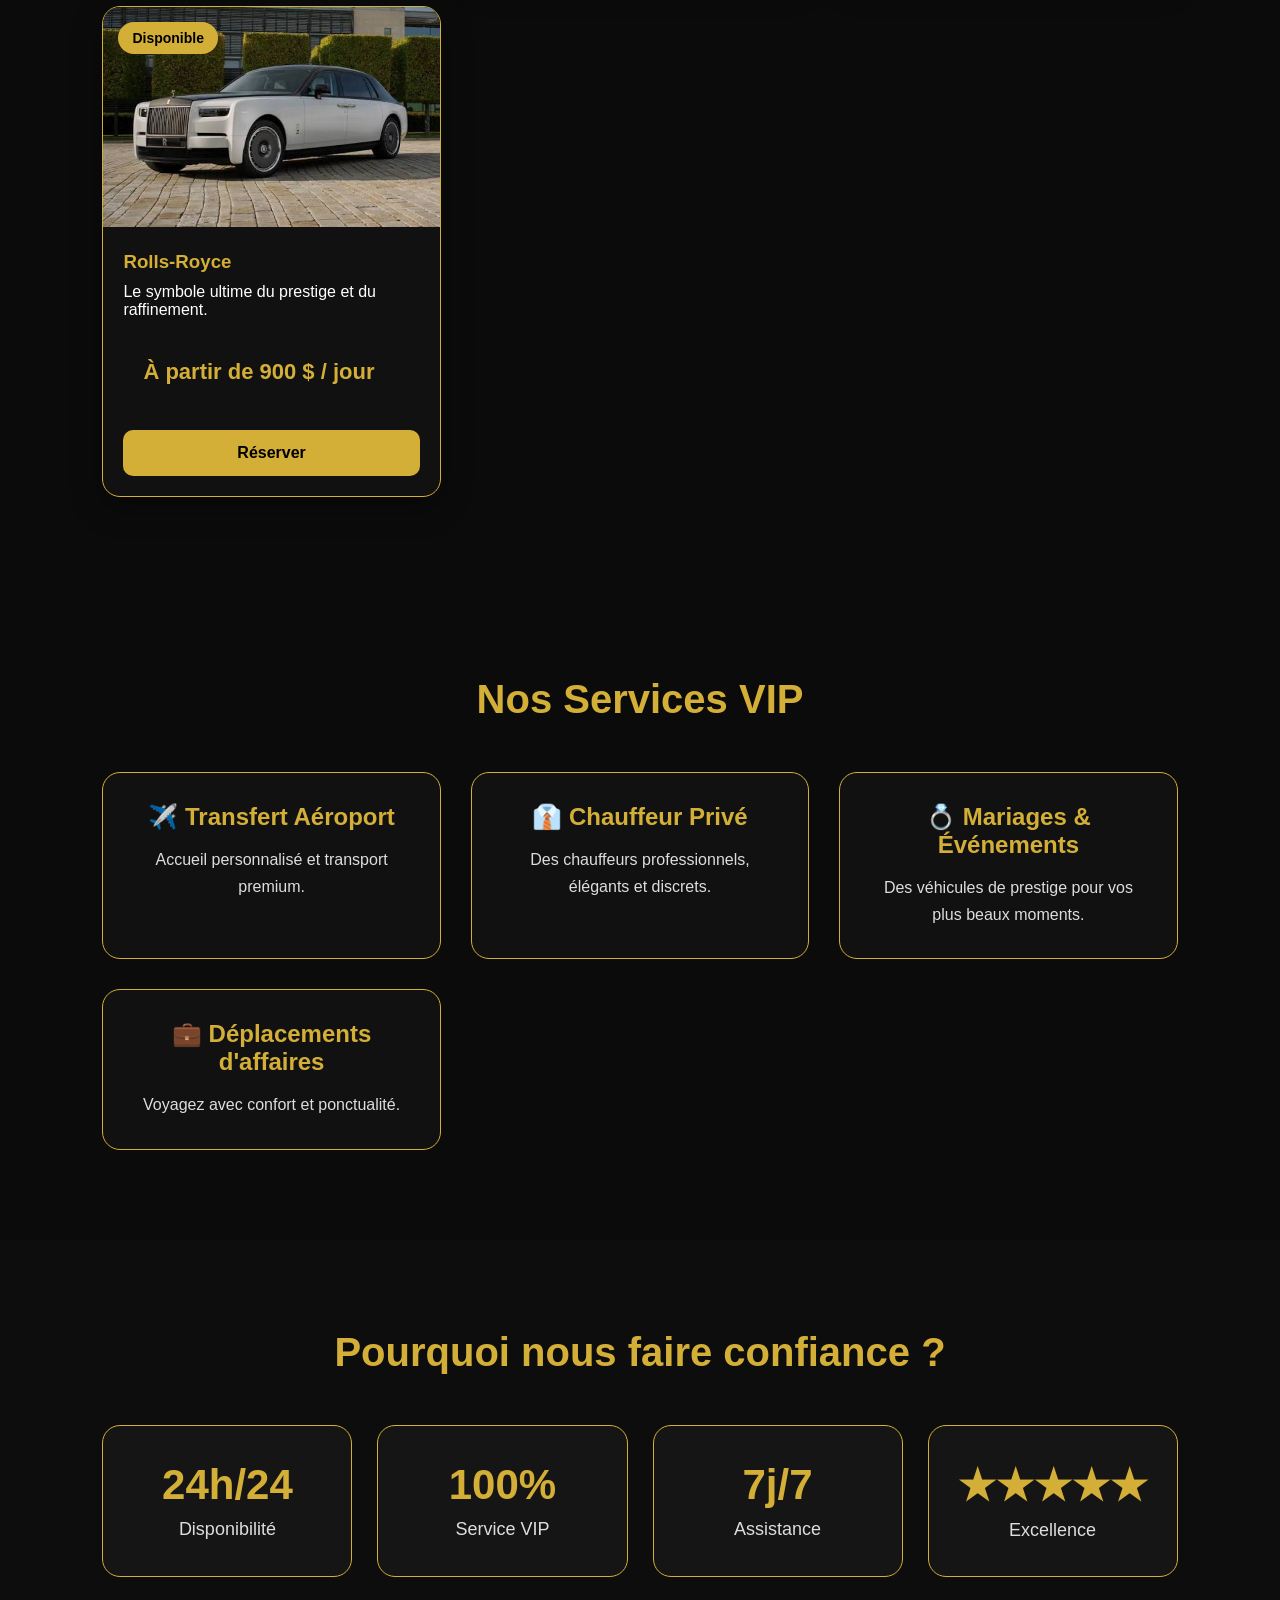
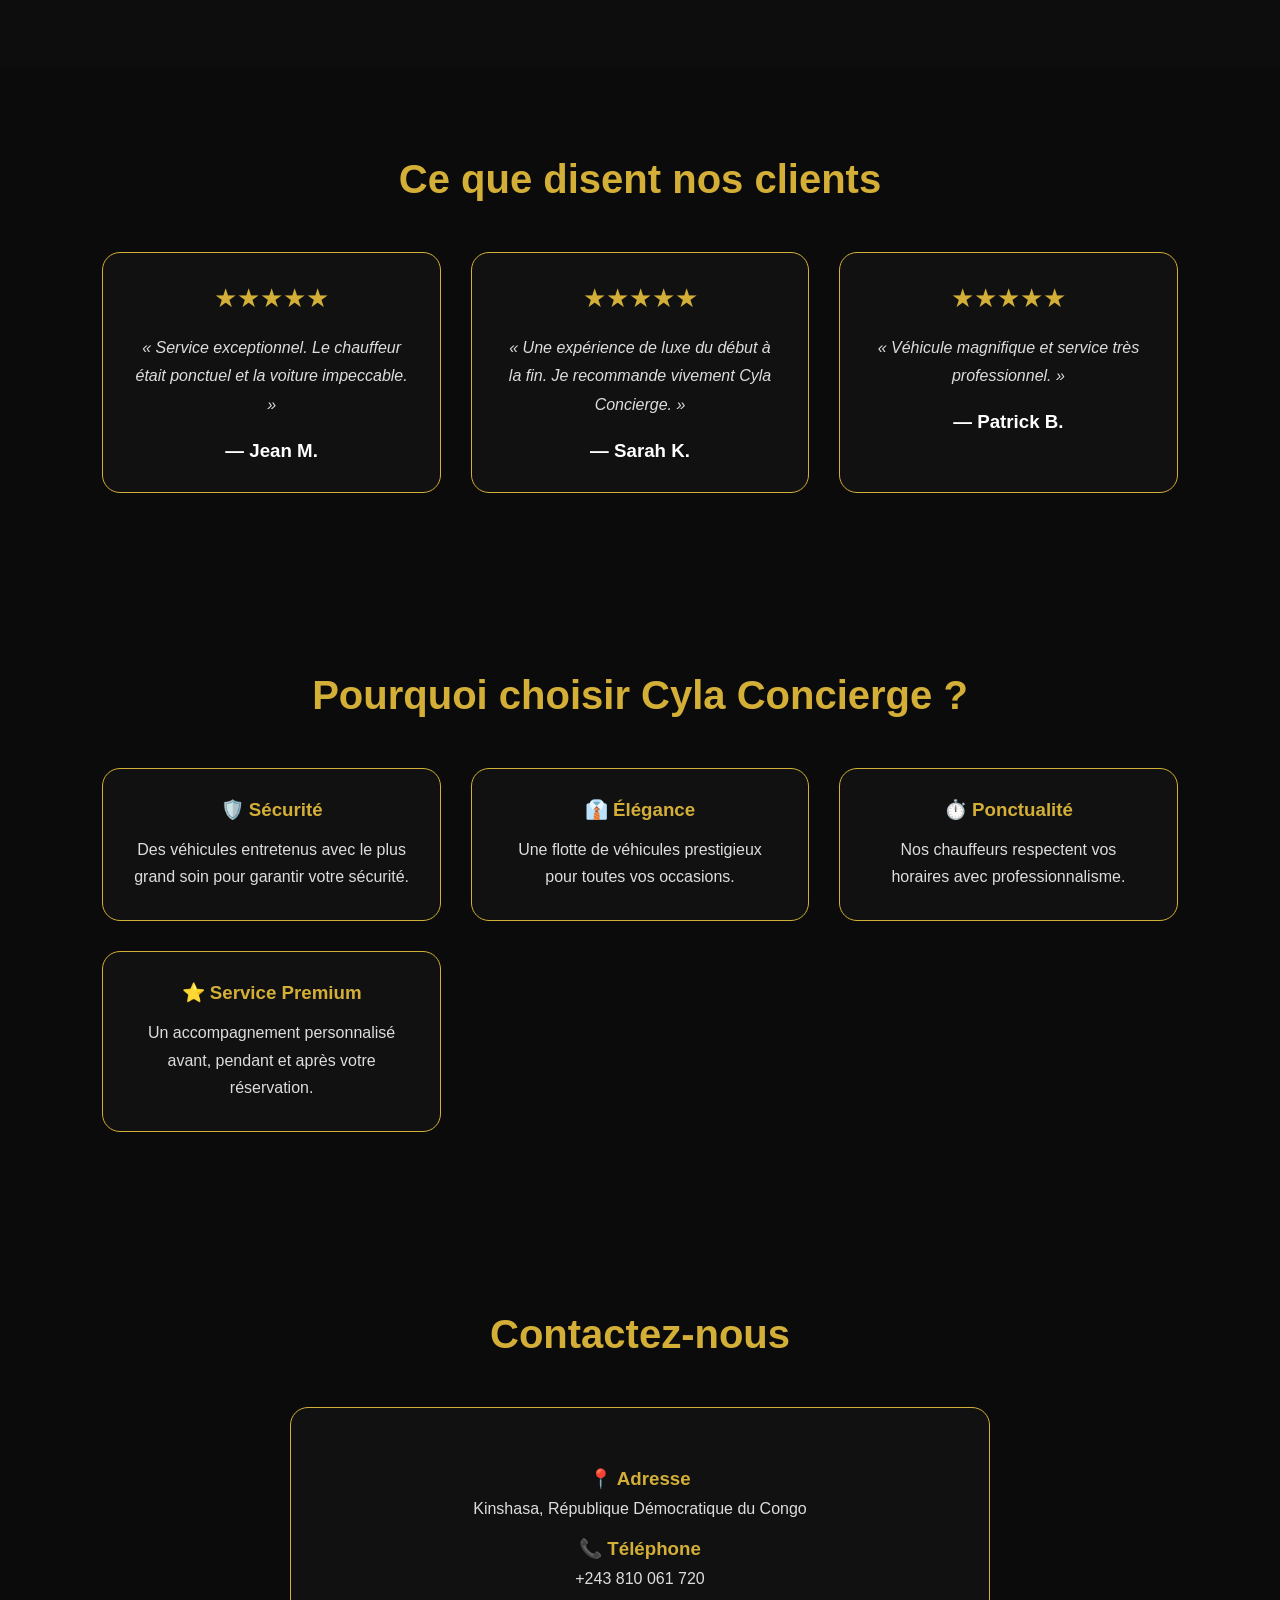
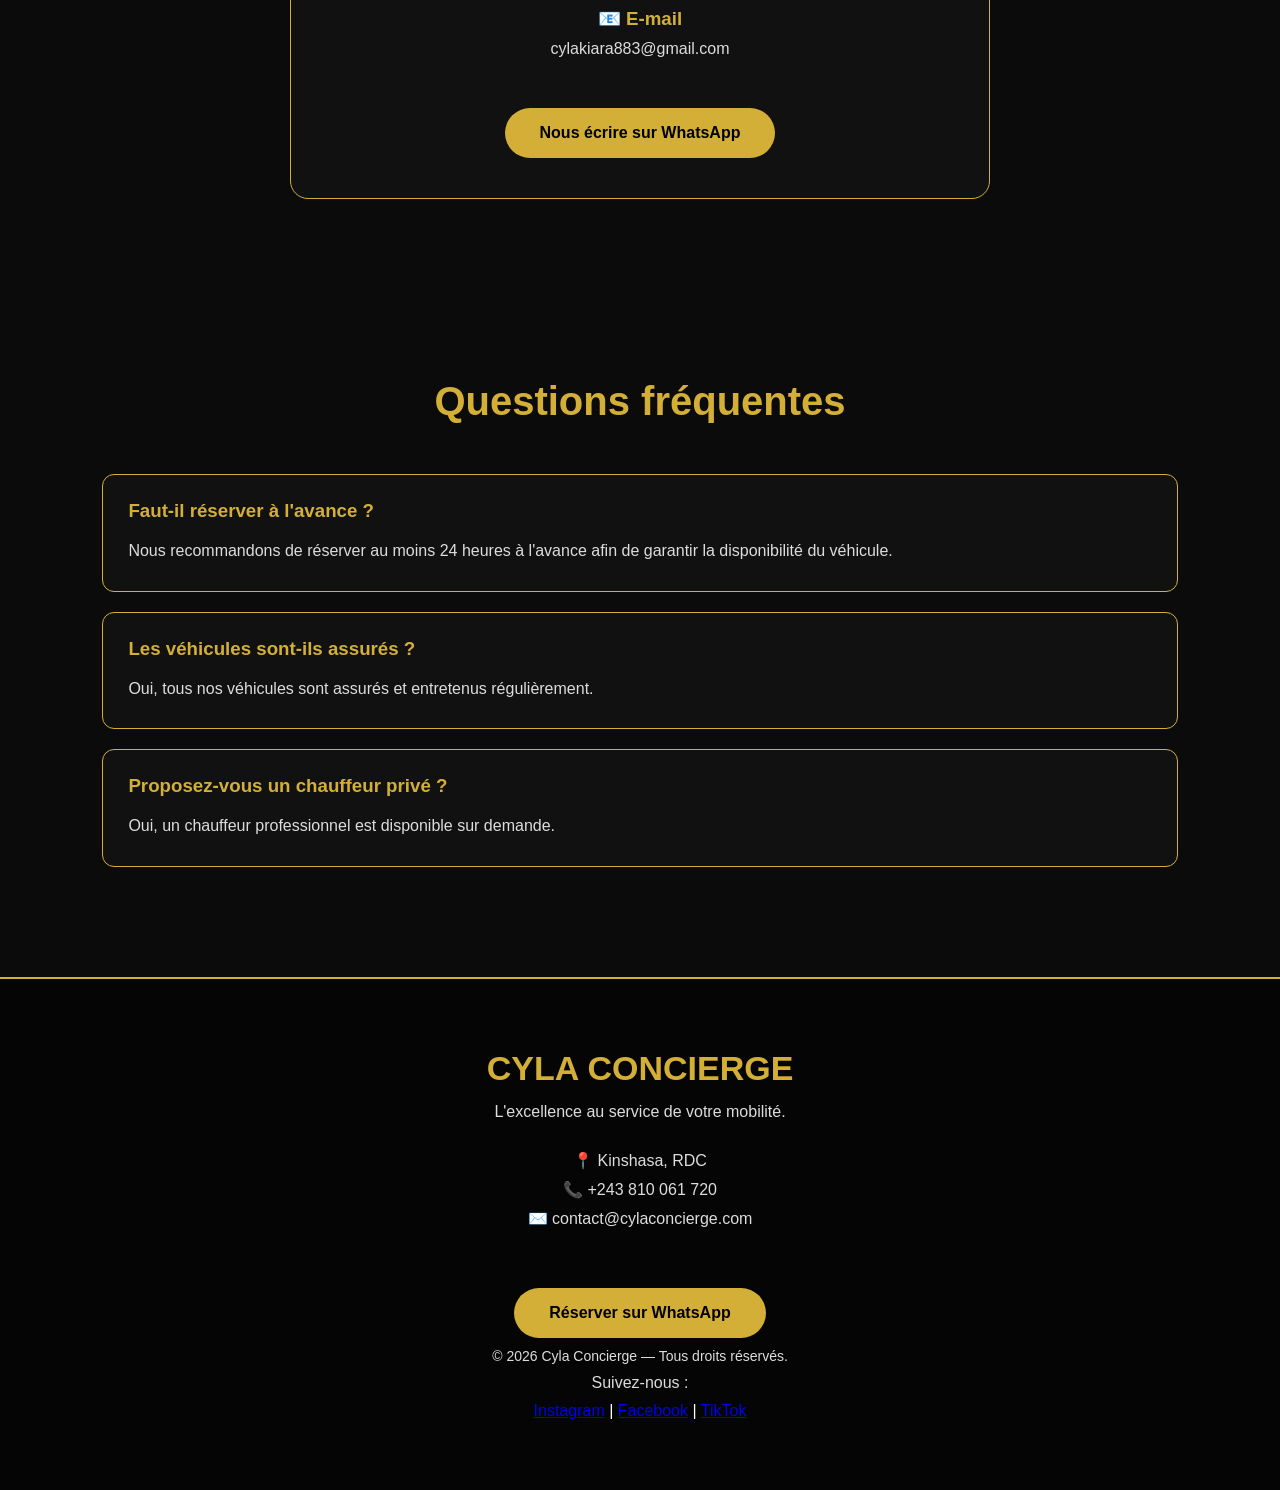
==== commit 6ba94486: "Update index.html" ====
--- a/index.html
+++ b/index.html
@@ -336,6 +336,12 @@
     <p class="copyright">
         © 2026 Cyla Concierge — Tous droits réservés.
     </p>
+    
+    <p>Suivez-nous :</p>
+
+<a href="#">Instagram</a> |
+<a href="#">Facebook</a> |
+<a href="#">TikTok</a>
 
 </footer>
 
--- a/style.css
+++ b/style.css
@@ -913,4 +913,84 @@
 .reveal.active{
     opacity:1;
     transform:translateY(0);
+}
+
+/* ===== LOADER PREMIUM ===== */
+
+#loader{
+    position:fixed;
+    top:0;
+    left:0;
+    width:100%;
+    height:100%;
+    background:#000;
+    display:flex;
+    justify-content:center;
+    align-items:center;
+    z-index:99999;
+    transition:opacity 1s ease;
+}
+
+.loader-content{
+    text-align:center;
+}
+
+.loader-content img{
+    width:120px;
+    animation:pulse 2s infinite;
+}
+
+.loader-content h2{
+    color:#d4af37;
+    margin-top:20px;
+    letter-spacing:4px;
+}
+
+@keyframes pulse{
+
+    0%{
+        transform:scale(1);
+    }
+
+    50%{
+        transform:scale(1.08);
+    }
+
+    100%{
+        transform:scale(1);
+    }
+
+}
+
+.loader-hide{
+    opacity:0;
+    pointer-events:none;
+}
+
+/* ===== EFFET PREMIUM SUR LES VÉHICULES ===== */
+
+.voiture{
+    overflow:hidden;
+    transition:transform .4s ease, box-shadow .4s ease;
+}
+
+.voiture img{
+    transition:transform .6s ease;
+}
+
+.voiture:hover{
+    transform:translateY(-12px);
+    box-shadow:0 20px 40px rgba(212,175,55,.25);
+}
+
+.voiture:hover img{
+    transform:scale(1.08);
+}
+
+.voiture h3{
+    transition:color .3s ease;
+}
+
+.voiture:hover h3{
+    color:#f7d774;
 }
